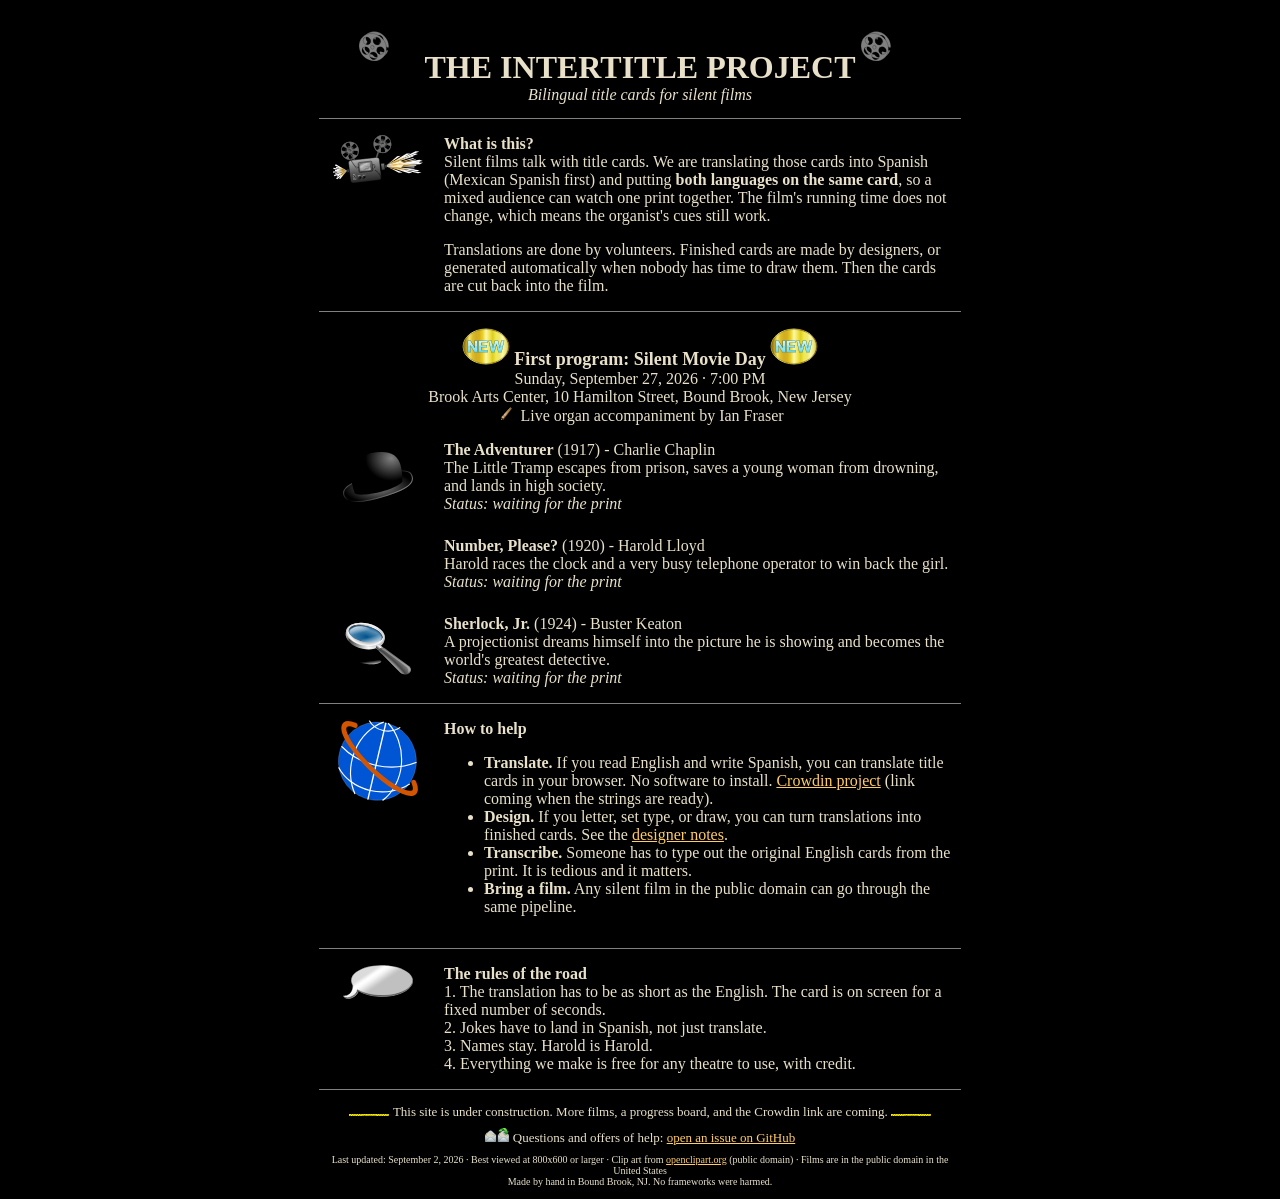
==== site/index.html @ 3cc3d2f1 "Scaffold: data model, PO export, lint, render, assemble, extract, docs, site Films: The Adventurer (" ====
<html>
<head>
<title>The Intertitle Project - Bilingual Title Cards for Silent Films</title>
<meta http-equiv="Content-Type" content="text/html; charset=utf-8">
<meta name="description" content="Volunteer project translating the title cards of public domain silent films into Spanish and other languages.">
<meta name="keywords" content="silent film, intertitles, title cards, translation, Spanish, Buster Keaton, Harold Lloyd, Charlie Chaplin, Bound Brook">
</head>
<body bgcolor="#000000" text="#e8e0c8" link="#ffcc66" vlink="#cc9933" alink="#ffffff">

<center>

<table width="640" border="0" cellpadding="6" cellspacing="0">
<tr>
<td align="center">
<img src="img/reel.svg" width="64" height="64" alt="film reel">
<font face="Times New Roman, Times, serif" size="6"><b>THE INTERTITLE PROJECT</b></font>
<img src="img/reel.svg" width="64" height="64" alt="film reel">
<br>
<font face="Times New Roman, Times, serif" size="3"><i>Bilingual title cards for silent films</i></font>
</td>
</tr>
</table>

<hr width="640" size="1" noshade>

<table width="640" border="0" cellpadding="8" cellspacing="0">
<tr>
<td width="100" valign="top" align="center"><img src="img/projector.svg" width="90" alt="film projector"></td>
<td valign="top">
<font face="Times New Roman, Times, serif" size="3">
<b>What is this?</b><br>
Silent films talk with title cards. We are translating those cards into Spanish (Mexican Spanish first) and putting <b>both languages on the same card</b>, so a mixed audience can watch one print together. The film's running time does not change, which means the organist's cues still work.
<p>
Translations are done by volunteers. Finished cards are made by designers, or generated automatically when nobody has time to draw them. Then the cards are cut back into the film.
</font>
</td>
</tr>
</table>

<hr width="640" size="1" noshade>

<table width="640" border="0" cellpadding="8" cellspacing="0">
<tr>
<td colspan="2" align="center">
<img src="img/new.svg" width="48" alt="new">
<font face="Times New Roman, Times, serif" size="4"><b>First program: Silent Movie Day</b></font>
<img src="img/new.svg" width="48" alt="new">
<br>
<font face="Times New Roman, Times, serif" size="3">Sunday, September 27, 2026 &middot; 7:00 PM<br>
Brook Arts Center, 10 Hamilton Street, Bound Brook, New Jersey<br>
<img src="img/organ.svg" width="20" alt=""> Live organ accompaniment by Ian Fraser</font>
</td>
</tr>
<tr>
<td width="100" align="center"><img src="img/bowler.svg" width="70" alt="bowler hat"></td>
<td><font face="Times New Roman, Times, serif" size="3"><b>The Adventurer</b> (1917) - Charlie Chaplin<br>
The Little Tramp escapes from prison, saves a young woman from drowning, and lands in high society.<br>
<i>Status: waiting for the print</i></font></td>
</tr>
<tr>
<td width="100" align="center"><img src="img/telephone.svg" width="70" alt="antique telephone"></td>
<td><font face="Times New Roman, Times, serif" size="3"><b>Number, Please?</b> (1920) - Harold Lloyd<br>
Harold races the clock and a very busy telephone operator to win back the girl.<br>
<i>Status: waiting for the print</i></font></td>
</tr>
<tr>
<td width="100" align="center"><img src="img/magnifier.svg" width="70" alt="magnifying glass"></td>
<td><font face="Times New Roman, Times, serif" size="3"><b>Sherlock, Jr.</b> (1924) - Buster Keaton<br>
A projectionist dreams himself into the picture he is showing and becomes the world's greatest detective.<br>
<i>Status: waiting for the print</i></font></td>
</tr>
</table>

<hr width="640" size="1" noshade>

<table width="640" border="0" cellpadding="8" cellspacing="0">
<tr>
<td width="100" valign="top" align="center"><img src="img/globe.svg" width="80" alt="globe"></td>
<td valign="top">
<font face="Times New Roman, Times, serif" size="3">
<b>How to help</b><br>
<ul>
<li><b>Translate.</b> If you read English and write Spanish, you can translate title cards in your browser. No software to install. <a href="#">Crowdin project</a> (link coming when the strings are ready).</li>
<li><b>Design.</b> If you letter, set type, or draw, you can turn translations into finished cards. See the <a href="https://github.com/MildKid/intertitles/blob/main/docs/designing.md">designer notes</a>.</li>
<li><b>Transcribe.</b> Someone has to type out the original English cards from the print. It is tedious and it matters.</li>
<li><b>Bring a film.</b> Any silent film in the public domain can go through the same pipeline.</li>
</ul>
</font>
</td>
</tr>
</table>

<hr width="640" size="1" noshade>

<table width="640" border="0" cellpadding="8" cellspacing="0">
<tr>
<td width="100" valign="top" align="center"><img src="img/speech.svg" width="70" alt="speech bubble"></td>
<td valign="top">
<font face="Times New Roman, Times, serif" size="3">
<b>The rules of the road</b><br>
1. The translation has to be as short as the English. The card is on screen for a fixed number of seconds.<br>
2. Jokes have to land in Spanish, not just translate.<br>
3. Names stay. Harold is Harold.<br>
4. Everything we make is free for any theatre to use, with credit.
</font>
</td>
</tr>
</table>

<hr width="640" size="1" noshade>

<table width="640" border="0" cellpadding="4" cellspacing="0">
<tr>
<td align="center">
<img src="img/construction.svg" width="40" alt="under construction">
<font face="Times New Roman, Times, serif" size="2">
This site is under construction. More films, a progress board, and the Crowdin link are coming.
</font>
<img src="img/construction.svg" width="40" alt="under construction">
</td>
</tr>
<tr>
<td align="center">
<img src="img/envelope.svg" width="24" alt="mail">
<font face="Times New Roman, Times, serif" size="2">
Questions and offers of help: <a href="https://github.com/MildKid/intertitles/issues">open an issue on GitHub</a>
</font>
</td>
</tr>
<tr>
<td align="center">
<font face="Times New Roman, Times, serif" size="1">
Last updated: September 2, 2026 &middot; Best viewed at 800x600 or larger &middot; Clip art from <a href="https://openclipart.org/">openclipart.org</a> (public domain) &middot; Films are in the public domain in the United States<br>
Made by hand in Bound Brook, NJ. No frameworks were harmed.
</font>
</td>
</tr>
</table>

</center>

</body>
</html>
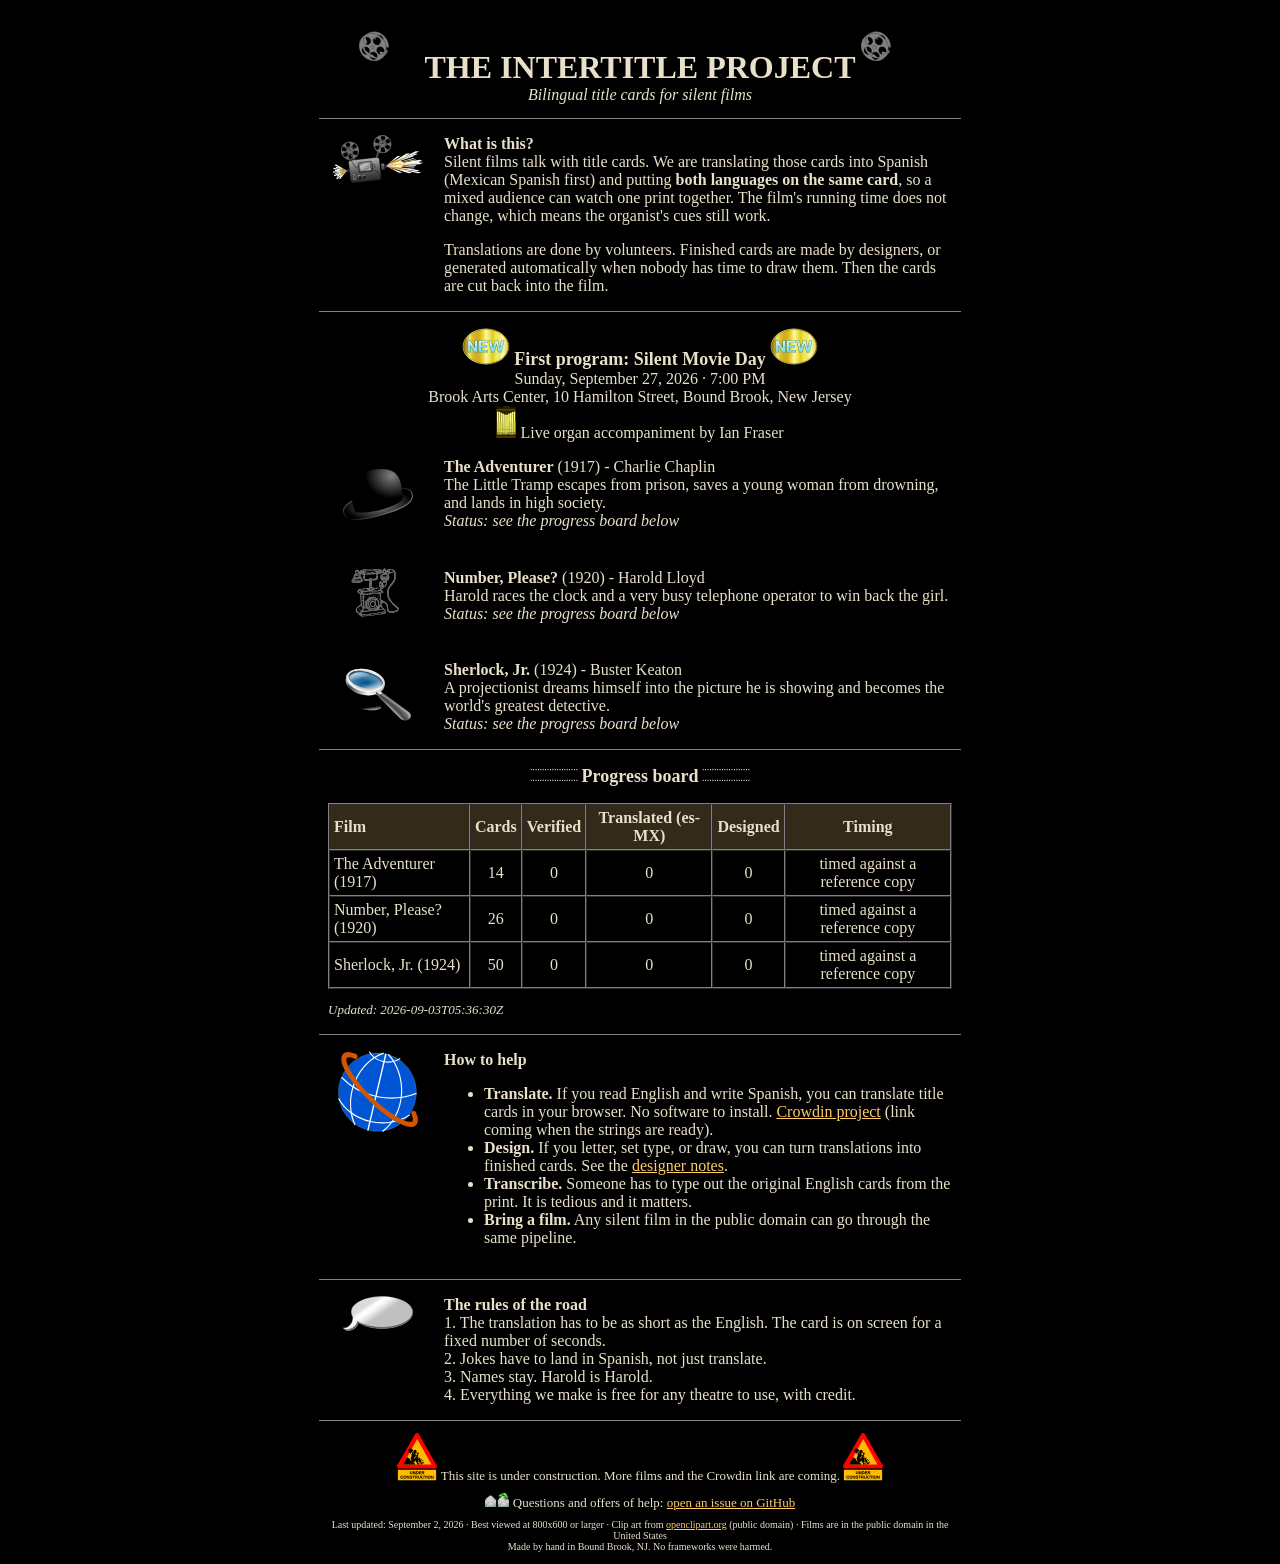
==== commit 74423ce3: "status.py writes site/status.json; site shows a progress board from it The one pipeline-to-site cont" ====
--- a/site/index.html
+++ b/site/index.html
@@ -55,21 +55,86 @@
 <td width="100" align="center"><img src="img/bowler.svg" width="70" alt="bowler hat"></td>
 <td><font face="Times New Roman, Times, serif" size="3"><b>The Adventurer</b> (1917) - Charlie Chaplin<br>
 The Little Tramp escapes from prison, saves a young woman from drowning, and lands in high society.<br>
-<i>Status: waiting for the print</i></font></td>
+<i>Status: see the progress board below</i></font></td>
 </tr>
 <tr>
 <td width="100" align="center"><img src="img/telephone.svg" width="70" alt="antique telephone"></td>
 <td><font face="Times New Roman, Times, serif" size="3"><b>Number, Please?</b> (1920) - Harold Lloyd<br>
 Harold races the clock and a very busy telephone operator to win back the girl.<br>
-<i>Status: waiting for the print</i></font></td>
+<i>Status: see the progress board below</i></font></td>
 </tr>
 <tr>
 <td width="100" align="center"><img src="img/magnifier.svg" width="70" alt="magnifying glass"></td>
 <td><font face="Times New Roman, Times, serif" size="3"><b>Sherlock, Jr.</b> (1924) - Buster Keaton<br>
 A projectionist dreams himself into the picture he is showing and becomes the world's greatest detective.<br>
-<i>Status: waiting for the print</i></font></td>
-</tr>
-</table>
+<i>Status: see the progress board below</i></font></td>
+</tr>
+</table>
+
+<hr width="640" size="1" noshade>
+
+<table width="640" border="0" cellpadding="8" cellspacing="0">
+<tr>
+<td colspan="2" align="center">
+<img src="img/filmstrip.svg" width="48" alt="progress board">
+<font face="Times New Roman, Times, serif" size="4"><b>Progress board</b></font>
+<img src="img/filmstrip.svg" width="48" alt="progress board">
+</td>
+</tr>
+<tr>
+<td colspan="2">
+<font face="Times New Roman, Times, serif" size="2">
+<table width="100%" border="1" cellpadding="4" cellspacing="0">
+<tr bgcolor="#332a1a">
+<td align="left"><b>Film</b></td><td align="center"><b>Cards</b></td><td align="center"><b>Verified</b></td><td align="center"><b>Translated (es-MX)</b></td><td align="center"><b>Designed</b></td><td align="center"><b>Timing</b></td>
+</tr>
+<tr>
+<td data-film="the-adventurer-1917" data-field="title">The Adventurer (1917)</td>
+<td align="center" data-film="the-adventurer-1917" data-field="cards">&mdash;</td>
+<td align="center" data-film="the-adventurer-1917" data-field="verified">&mdash;</td>
+<td align="center" data-film="the-adventurer-1917" data-field="translated">&mdash;</td>
+<td align="center" data-film="the-adventurer-1917" data-field="designed">&mdash;</td>
+<td align="center" data-film="the-adventurer-1917" data-field="timing">not timed</td>
+</tr>
+<tr>
+<td data-film="number-please-1920" data-field="title">Number, Please? (1920)</td>
+<td align="center" data-film="number-please-1920" data-field="cards">&mdash;</td>
+<td align="center" data-film="number-please-1920" data-field="verified">&mdash;</td>
+<td align="center" data-film="number-please-1920" data-field="translated">&mdash;</td>
+<td align="center" data-film="number-please-1920" data-field="designed">&mdash;</td>
+<td align="center" data-film="number-please-1920" data-field="timing">not timed</td>
+</tr>
+<tr>
+<td data-film="sherlock-jr-1924" data-field="title">Sherlock, Jr. (1924)</td>
+<td align="center" data-film="sherlock-jr-1924" data-field="cards">&mdash;</td>
+<td align="center" data-film="sherlock-jr-1924" data-field="verified">&mdash;</td>
+<td align="center" data-film="sherlock-jr-1924" data-field="translated">&mdash;</td>
+<td align="center" data-film="sherlock-jr-1924" data-field="designed">&mdash;</td>
+<td align="center" data-film="sherlock-jr-1924" data-field="timing">not timed</td>
+</tr>
+</table>
+<p><i>Updated: <span id="status-updated">&mdash;</span></i></p>
+</font>
+</td>
+</tr>
+</table>
+
+<script>
+try {
+fetch('status.json').then(function(r){ return r.json(); }).then(function(d){
+  var t = {none:'not timed', reference:'timed against a reference copy', projection:'timed against the projection print'};
+  function set(s, f, v) { var td = document.querySelector('td[data-film="' + s + '"][data-field="' + f + '"]'); if (td) td.textContent = v; }
+  d.films.forEach(function(f){
+    set(f.slug, 'cards', f.cards);
+    set(f.slug, 'verified', f.verified);
+    set(f.slug, 'translated', (f.translated || {})['es-MX'] || 0);
+    set(f.slug, 'designed', (f.designed || {})['es-MX'] || 0);
+    set(f.slug, 'timing', t[f.timing] || f.timing);
+  });
+  document.getElementById('status-updated').textContent = d.generated;
+}).catch(function(){});
+} catch (e) {}
+</script>
 
 <hr width="640" size="1" noshade>
 
@@ -114,7 +179,7 @@
 <td align="center">
 <img src="img/construction.svg" width="40" alt="under construction">
 <font face="Times New Roman, Times, serif" size="2">
-This site is under construction. More films, a progress board, and the Crowdin link are coming.
+This site is under construction. More films and the Crowdin link are coming.
 </font>
 <img src="img/construction.svg" width="40" alt="under construction">
 </td>
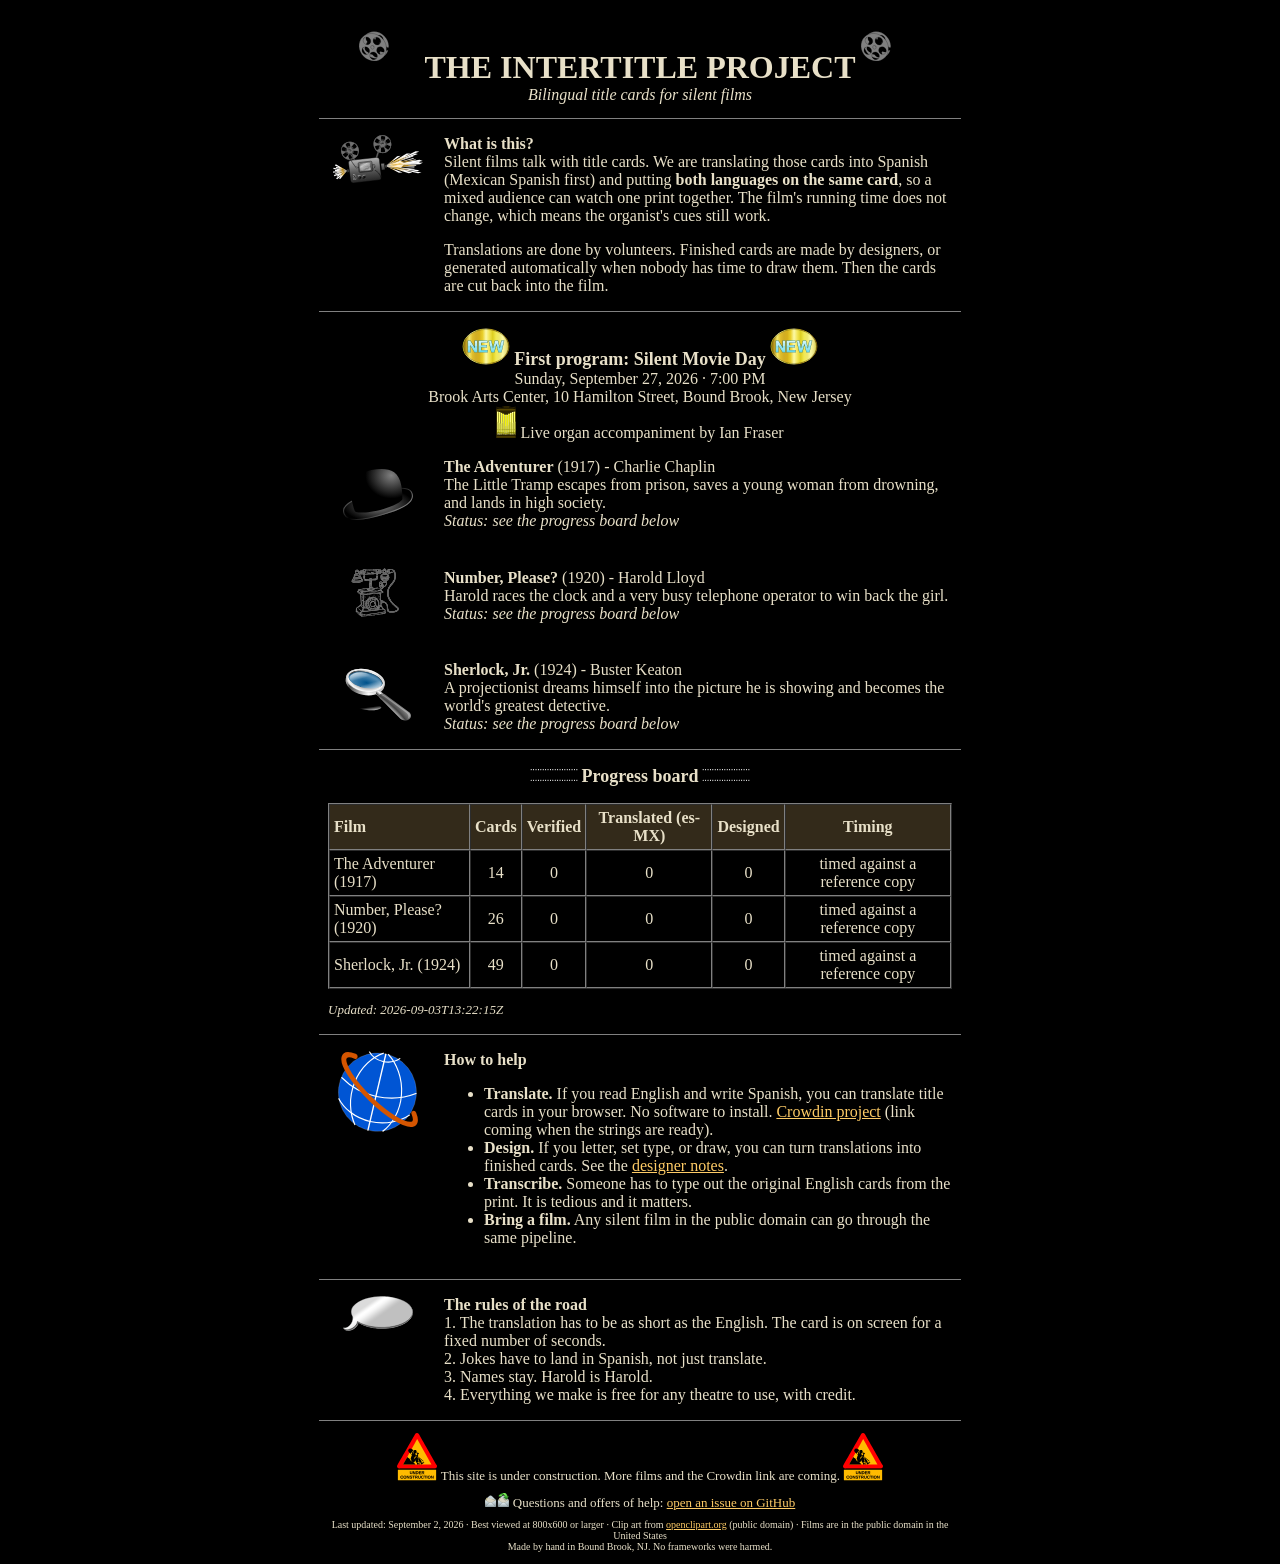
==== commit ee5ca8a6: "site: schema.org JSON-LD for the films, project, code, and data; lang and canonical Co-Authored-By: " ====
--- a/site/index.html
+++ b/site/index.html
@@ -1,9 +1,166 @@
-<html>
+<html lang="en">
 <head>
 <title>The Intertitle Project - Bilingual Title Cards for Silent Films</title>
 <meta http-equiv="Content-Type" content="text/html; charset=utf-8">
 <meta name="description" content="Volunteer project translating the title cards of public domain silent films into Spanish and other languages.">
+<link rel="canonical" href="https://intertitles.org/">
 <meta name="keywords" content="silent film, intertitles, title cards, translation, Spanish, Buster Keaton, Harold Lloyd, Charlie Chaplin, Bound Brook">
+<script type="application/ld+json">
+{
+ "@context": "https://schema.org",
+ "@graph": [
+  {
+   "@type": "WebSite",
+   "@id": "https://intertitles.org/#website",
+   "url": "https://intertitles.org/",
+   "name": "The Intertitle Project",
+   "alternateName": "Intertitles",
+   "inLanguage": "en",
+   "description": "Volunteer project translating the title cards of public-domain silent films into Spanish and other languages, and putting both languages on the same card.",
+   "publisher": {
+    "@id": "https://intertitles.org/#billy-mild"
+   },
+   "about": [
+    {
+     "@id": "https://intertitles.org/#the-adventurer-1917"
+    },
+    {
+     "@id": "https://intertitles.org/#number-please-1920"
+    },
+    {
+     "@id": "https://intertitles.org/#sherlock-jr-1924"
+    }
+   ]
+  },
+  {
+   "@type": "Person",
+   "@id": "https://intertitles.org/#billy-mild",
+   "name": "Billy Mild",
+   "url": "https://github.com/MildKid"
+  },
+  {
+   "@type": "Organization",
+   "@id": "https://intertitles.org/#project",
+   "name": "The Intertitle Project",
+   "url": "https://intertitles.org/",
+   "founder": {
+    "@id": "https://intertitles.org/#billy-mild"
+   },
+   "sameAs": [
+    "https://github.com/MildKid/intertitles",
+    "https://crowdin.com/project/intertitles"
+   ]
+  },
+  {
+   "@type": "Movie",
+   "@id": "https://intertitles.org/#the-adventurer-1917",
+   "name": "The Adventurer",
+   "datePublished": "1917",
+   "director": {
+    "@type": "Person",
+    "name": "Charlie Chaplin"
+   },
+   "description": "The Little Tramp escapes from prison, saves a young woman from drowning, and lands in high society.",
+   "inLanguage": "en",
+   "countryOfOrigin": {
+    "@type": "Country",
+    "name": "United States"
+   },
+   "isAccessibleForFree": true,
+   "license": "https://creativecommons.org/publicdomain/mark/1.0/",
+   "sameAs": "https://en.wikipedia.org/wiki/The_Adventurer_(1917_film)",
+   "actor": {
+    "@type": "Person",
+    "name": "Charlie Chaplin"
+   }
+  },
+  {
+   "@type": "Movie",
+   "@id": "https://intertitles.org/#number-please-1920",
+   "name": "Number, Please?",
+   "datePublished": "1920",
+   "director": [
+    {
+     "@type": "Person",
+     "name": "Hal Roach"
+    },
+    {
+     "@type": "Person",
+     "name": "Fred C. Newmeyer"
+    }
+   ],
+   "description": "Harold races the clock and a very busy telephone operator to win back the girl.",
+   "inLanguage": "en",
+   "countryOfOrigin": {
+    "@type": "Country",
+    "name": "United States"
+   },
+   "isAccessibleForFree": true,
+   "license": "https://creativecommons.org/publicdomain/mark/1.0/",
+   "sameAs": "https://en.wikipedia.org/wiki/Number,_Please%3F",
+   "actor": {
+    "@type": "Person",
+    "name": "Harold Lloyd"
+   }
+  },
+  {
+   "@type": "Movie",
+   "@id": "https://intertitles.org/#sherlock-jr-1924",
+   "name": "Sherlock, Jr.",
+   "datePublished": "1924",
+   "director": {
+    "@type": "Person",
+    "name": "Buster Keaton"
+   },
+   "description": "A projectionist dreams himself into the picture he is showing and becomes the world's greatest detective.",
+   "inLanguage": "en",
+   "countryOfOrigin": {
+    "@type": "Country",
+    "name": "United States"
+   },
+   "isAccessibleForFree": true,
+   "license": "https://creativecommons.org/publicdomain/mark/1.0/",
+   "sameAs": "https://en.wikipedia.org/wiki/Sherlock_Jr.",
+   "actor": {
+    "@type": "Person",
+    "name": "Buster Keaton"
+   }
+  },
+  {
+   "@type": "SoftwareSourceCode",
+   "@id": "https://github.com/MildKid/intertitles#code",
+   "name": "intertitles",
+   "codeRepository": "https://github.com/MildKid/intertitles",
+   "programmingLanguage": "Python",
+   "runtimePlatform": "Python 3",
+   "license": "https://opensource.org/license/mit",
+   "author": {
+    "@id": "https://intertitles.org/#billy-mild"
+   },
+   "description": "Pipeline that renders bilingual intertitle cards and cuts them into public-domain silent films without changing the running time."
+  },
+  {
+   "@type": "Dataset",
+   "@id": "https://github.com/MildKid/intertitles#data",
+   "name": "Intertitle transcriptions and translations",
+   "description": "Transcribed title cards of public-domain silent films with timecodes, and their volunteer translations.",
+   "url": "https://github.com/MildKid/intertitles/tree/main/data",
+   "isAccessibleForFree": true,
+   "license": "https://creativecommons.org/licenses/by/4.0/",
+   "creator": {
+    "@id": "https://intertitles.org/#project"
+   },
+   "distribution": [
+    {
+     "@type": "DataDownload",
+     "encodingFormat": "application/x-gettext",
+     "contentUrl": "https://github.com/MildKid/intertitles/tree/main/data/locales"
+    }
+   ]
+  }
+ ]
+}
+</script>
 </head>
 <body bgcolor="#000000" text="#e8e0c8" link="#ffcc66" vlink="#cc9933" alink="#ffffff">
 
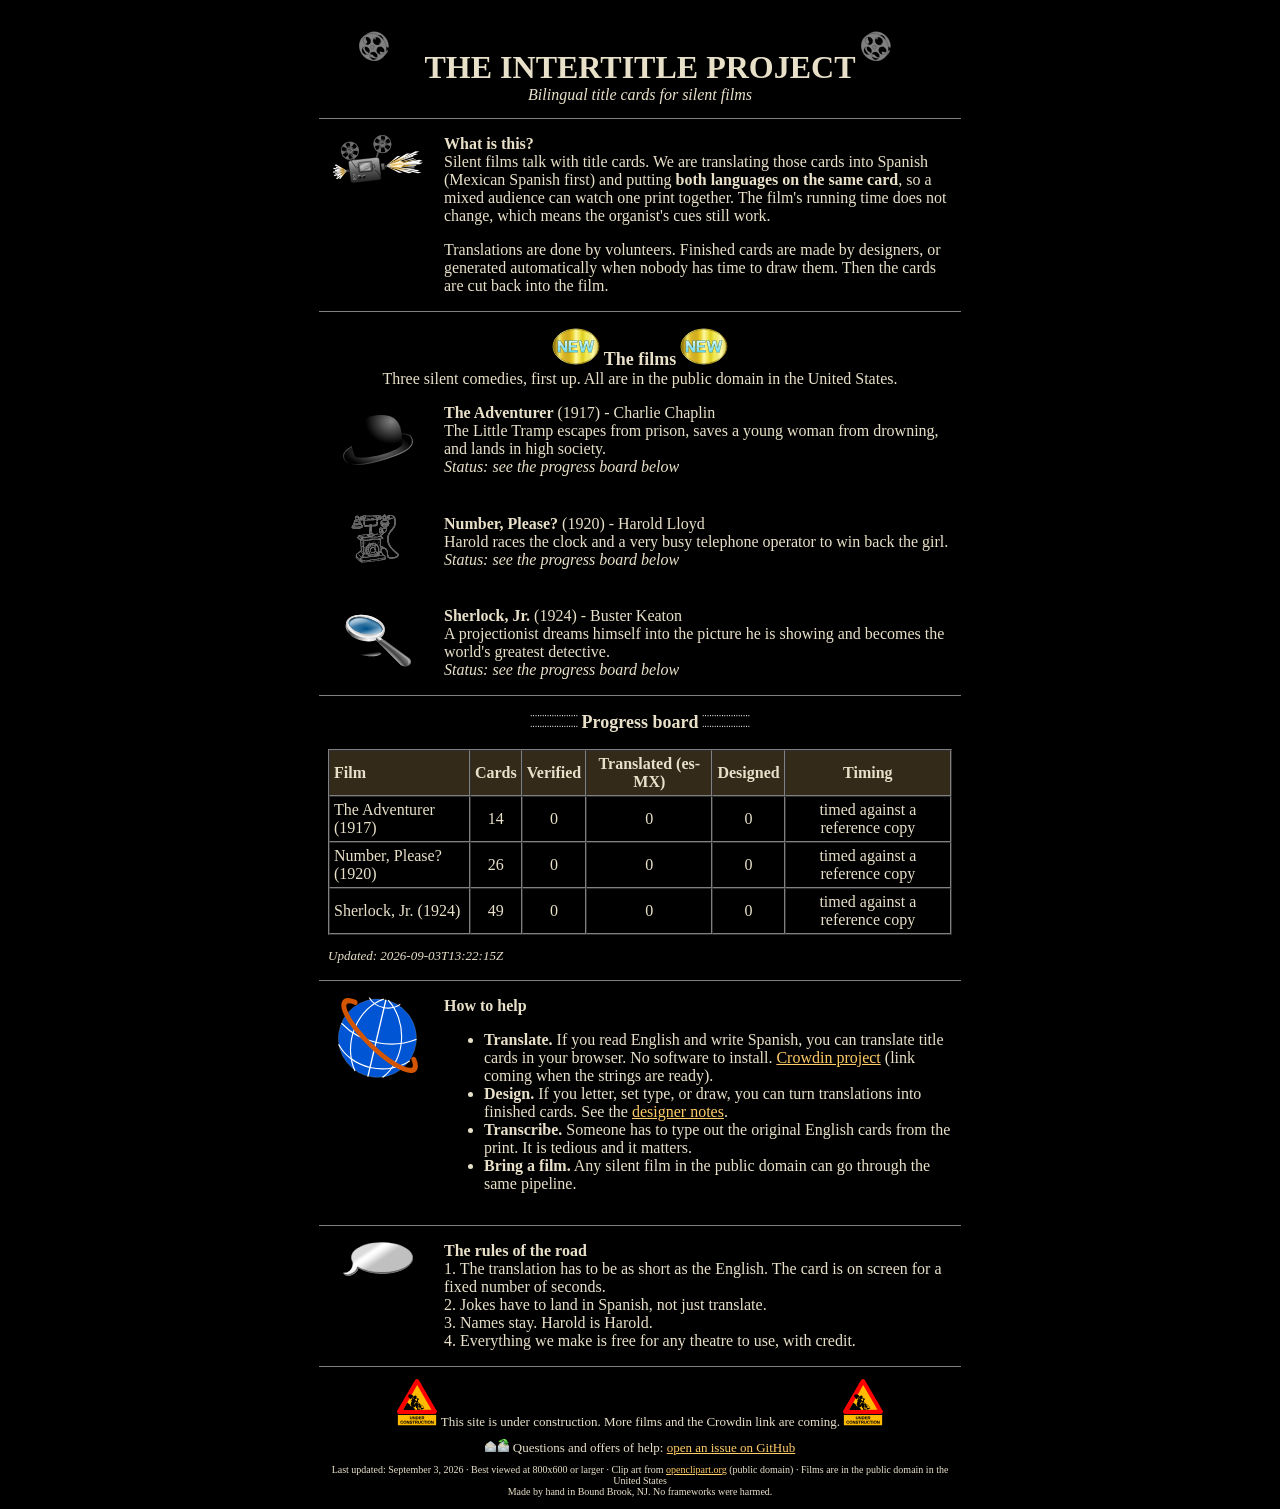
==== commit 569ec083: "Drop the screening announcement from the site and README; status cells updated Co-Authored-By: Claud" ====
--- a/site/index.html
+++ b/site/index.html
@@ -200,12 +200,10 @@
 <tr>
 <td colspan="2" align="center">
 <img src="img/new.svg" width="48" alt="new">
-<font face="Times New Roman, Times, serif" size="4"><b>First program: Silent Movie Day</b></font>
+<font face="Times New Roman, Times, serif" size="4"><b>The films</b></font>
 <img src="img/new.svg" width="48" alt="new">
 <br>
-<font face="Times New Roman, Times, serif" size="3">Sunday, September 27, 2026 &middot; 7:00 PM<br>
-Brook Arts Center, 10 Hamilton Street, Bound Brook, New Jersey<br>
-<img src="img/organ.svg" width="20" alt=""> Live organ accompaniment by Ian Fraser</font>
+<font face="Times New Roman, Times, serif" size="3">Three silent comedies, first up. All are in the public domain in the United States.</font>
 </td>
 </tr>
 <tr>
@@ -352,7 +350,7 @@
 <tr>
 <td align="center">
 <font face="Times New Roman, Times, serif" size="1">
-Last updated: September 2, 2026 &middot; Best viewed at 800x600 or larger &middot; Clip art from <a href="https://openclipart.org/">openclipart.org</a> (public domain) &middot; Films are in the public domain in the United States<br>
+Last updated: September 3, 2026 &middot; Best viewed at 800x600 or larger &middot; Clip art from <a href="https://openclipart.org/">openclipart.org</a> (public domain) &middot; Films are in the public domain in the United States<br>
 Made by hand in Bound Brook, NJ. No frameworks were harmed.
 </font>
 </td>
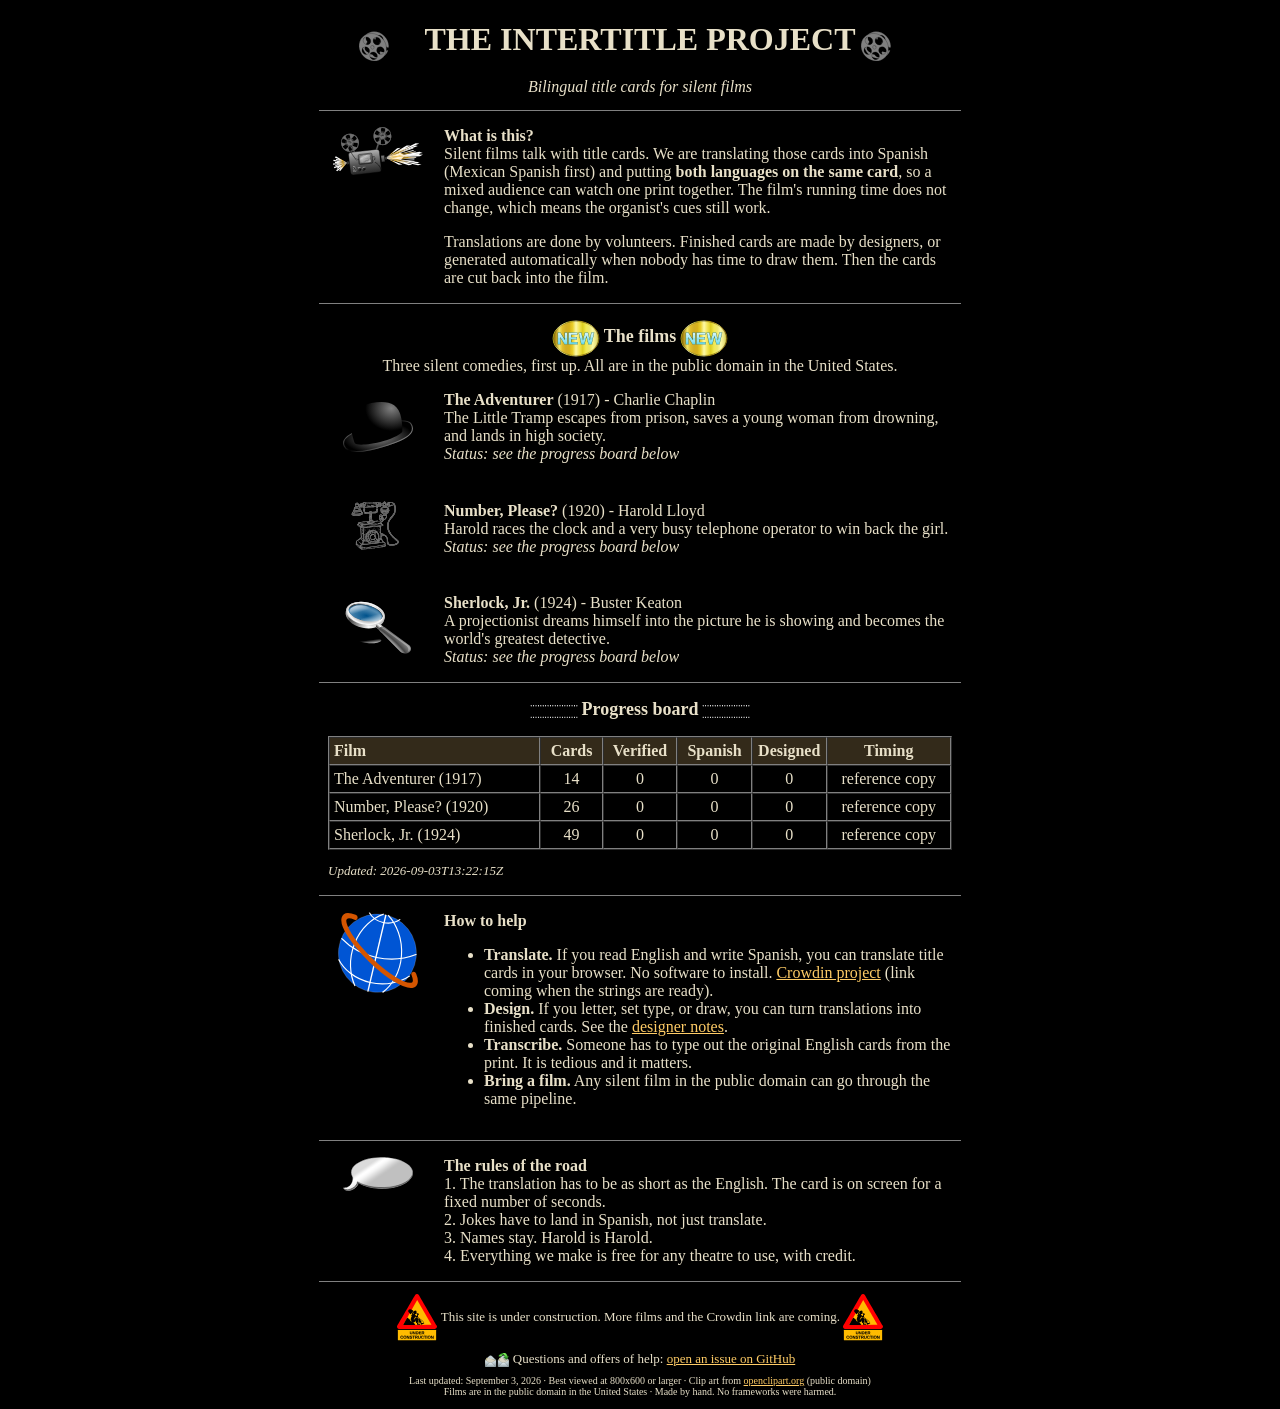
==== commit fcdc7732: "Site alignment fixes; venue-neutral wording across site and docs Icons sit on the text line, progres" ====
--- a/site/index.html
+++ b/site/index.html
@@ -4,7 +4,7 @@
 <meta http-equiv="Content-Type" content="text/html; charset=utf-8">
 <meta name="description" content="Volunteer project translating the title cards of public domain silent films into Spanish and other languages.">
 <link rel="canonical" href="https://intertitles.org/">
-<meta name="keywords" content="silent film, intertitles, title cards, translation, Spanish, Buster Keaton, Harold Lloyd, Charlie Chaplin, Bound Brook">
+<meta name="keywords" content="silent film, intertitles, title cards, translation, Spanish, Buster Keaton, Harold Lloyd, Charlie Chaplin, public domain">
 <script type="application/ld+json">
 {
  "@context": "https://schema.org",
@@ -169,9 +169,9 @@
 <table width="640" border="0" cellpadding="6" cellspacing="0">
 <tr>
 <td align="center">
-<img src="img/reel.svg" width="64" height="64" alt="film reel">
+<img src="img/reel.svg" align="absmiddle" width="64" height="64" alt="film reel">
 <font face="Times New Roman, Times, serif" size="6"><b>THE INTERTITLE PROJECT</b></font>
-<img src="img/reel.svg" width="64" height="64" alt="film reel">
+<img src="img/reel.svg" align="absmiddle" width="64" height="64" alt="film reel">
 <br>
 <font face="Times New Roman, Times, serif" size="3"><i>Bilingual title cards for silent films</i></font>
 </td>
@@ -199,9 +199,9 @@
 <table width="640" border="0" cellpadding="8" cellspacing="0">
 <tr>
 <td colspan="2" align="center">
-<img src="img/new.svg" width="48" alt="new">
+<img src="img/new.svg" align="absmiddle" width="48" alt="new">
 <font face="Times New Roman, Times, serif" size="4"><b>The films</b></font>
-<img src="img/new.svg" width="48" alt="new">
+<img src="img/new.svg" align="absmiddle" width="48" alt="new">
 <br>
 <font face="Times New Roman, Times, serif" size="3">Three silent comedies, first up. All are in the public domain in the United States.</font>
 </td>
@@ -231,9 +231,9 @@
 <table width="640" border="0" cellpadding="8" cellspacing="0">
 <tr>
 <td colspan="2" align="center">
-<img src="img/filmstrip.svg" width="48" alt="progress board">
+<img src="img/filmstrip.svg" align="absmiddle" width="48" alt="progress board">
 <font face="Times New Roman, Times, serif" size="4"><b>Progress board</b></font>
-<img src="img/filmstrip.svg" width="48" alt="progress board">
+<img src="img/filmstrip.svg" align="absmiddle" width="48" alt="progress board">
 </td>
 </tr>
 <tr>
@@ -241,10 +241,10 @@
 <font face="Times New Roman, Times, serif" size="2">
 <table width="100%" border="1" cellpadding="4" cellspacing="0">
 <tr bgcolor="#332a1a">
-<td align="left"><b>Film</b></td><td align="center"><b>Cards</b></td><td align="center"><b>Verified</b></td><td align="center"><b>Translated (es-MX)</b></td><td align="center"><b>Designed</b></td><td align="center"><b>Timing</b></td>
-</tr>
-<tr>
-<td data-film="the-adventurer-1917" data-field="title">The Adventurer (1917)</td>
+<td align="left" width="34%" nowrap><b>Film</b></td><td align="center" width="10%" nowrap><b>Cards</b></td><td align="center" width="12%" nowrap><b>Verified</b></td><td align="center" width="12%" nowrap><b>Spanish</b></td><td align="center" width="12%" nowrap><b>Designed</b></td><td align="center" width="20%" nowrap><b>Timing</b></td>
+</tr>
+<tr>
+<td data-film="the-adventurer-1917" data-field="title" nowrap>The Adventurer (1917)</td>
 <td align="center" data-film="the-adventurer-1917" data-field="cards">&mdash;</td>
 <td align="center" data-film="the-adventurer-1917" data-field="verified">&mdash;</td>
 <td align="center" data-film="the-adventurer-1917" data-field="translated">&mdash;</td>
@@ -252,7 +252,7 @@
 <td align="center" data-film="the-adventurer-1917" data-field="timing">not timed</td>
 </tr>
 <tr>
-<td data-film="number-please-1920" data-field="title">Number, Please? (1920)</td>
+<td data-film="number-please-1920" data-field="title" nowrap>Number, Please? (1920)</td>
 <td align="center" data-film="number-please-1920" data-field="cards">&mdash;</td>
 <td align="center" data-film="number-please-1920" data-field="verified">&mdash;</td>
 <td align="center" data-film="number-please-1920" data-field="translated">&mdash;</td>
@@ -260,7 +260,7 @@
 <td align="center" data-film="number-please-1920" data-field="timing">not timed</td>
 </tr>
 <tr>
-<td data-film="sherlock-jr-1924" data-field="title">Sherlock, Jr. (1924)</td>
+<td data-film="sherlock-jr-1924" data-field="title" nowrap>Sherlock, Jr. (1924)</td>
 <td align="center" data-film="sherlock-jr-1924" data-field="cards">&mdash;</td>
 <td align="center" data-film="sherlock-jr-1924" data-field="verified">&mdash;</td>
 <td align="center" data-film="sherlock-jr-1924" data-field="translated">&mdash;</td>
@@ -277,7 +277,7 @@
 <script>
 try {
 fetch('status.json').then(function(r){ return r.json(); }).then(function(d){
-  var t = {none:'not timed', reference:'timed against a reference copy', projection:'timed against the projection print'};
+  var t = {none:'not timed', reference:'reference copy', projection:'projection print'};
   function set(s, f, v) { var td = document.querySelector('td[data-film="' + s + '"][data-field="' + f + '"]'); if (td) td.textContent = v; }
   d.films.forEach(function(f){
     set(f.slug, 'cards', f.cards);
@@ -332,16 +332,16 @@
 <table width="640" border="0" cellpadding="4" cellspacing="0">
 <tr>
 <td align="center">
-<img src="img/construction.svg" width="40" alt="under construction">
+<img src="img/construction.svg" align="absmiddle" width="40" alt="under construction">
 <font face="Times New Roman, Times, serif" size="2">
 This site is under construction. More films and the Crowdin link are coming.
 </font>
-<img src="img/construction.svg" width="40" alt="under construction">
+<img src="img/construction.svg" align="absmiddle" width="40" alt="under construction">
 </td>
 </tr>
 <tr>
 <td align="center">
-<img src="img/envelope.svg" width="24" alt="mail">
+<img src="img/envelope.svg" align="absmiddle" width="24" alt="mail">
 <font face="Times New Roman, Times, serif" size="2">
 Questions and offers of help: <a href="https://github.com/MildKid/intertitles/issues">open an issue on GitHub</a>
 </font>
@@ -350,8 +350,9 @@
 <tr>
 <td align="center">
 <font face="Times New Roman, Times, serif" size="1">
-Last updated: September 3, 2026 &middot; Best viewed at 800x600 or larger &middot; Clip art from <a href="https://openclipart.org/">openclipart.org</a> (public domain) &middot; Films are in the public domain in the United States<br>
-Made by hand in Bound Brook, NJ. No frameworks were harmed.
+Last updated: September 3, 2026 &middot; Best viewed at 800x600 or larger &middot; Clip art from <a href="https://openclipart.org/">openclipart.org</a> (public domain)<br>
+Films are in the public domain in the United States &middot; 
+Made by hand. No frameworks were harmed.
 </font>
 </td>
 </tr>
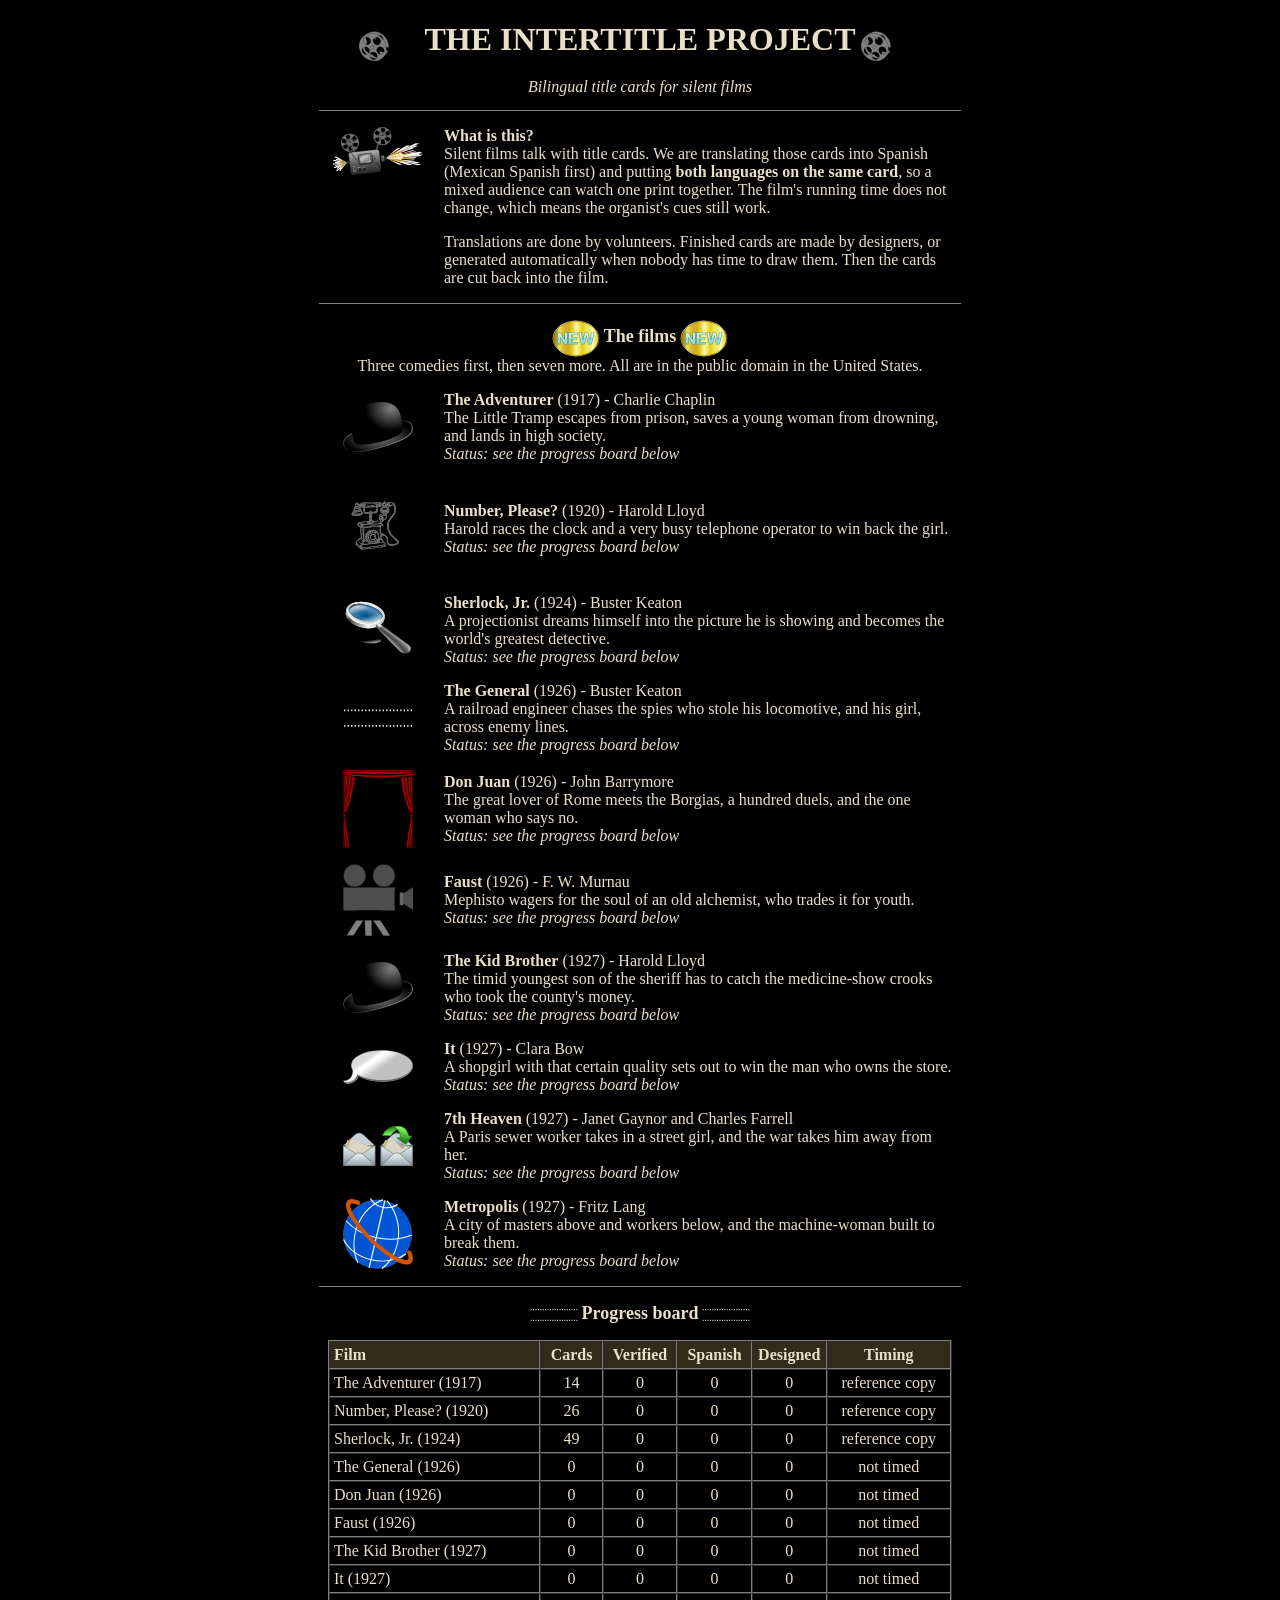
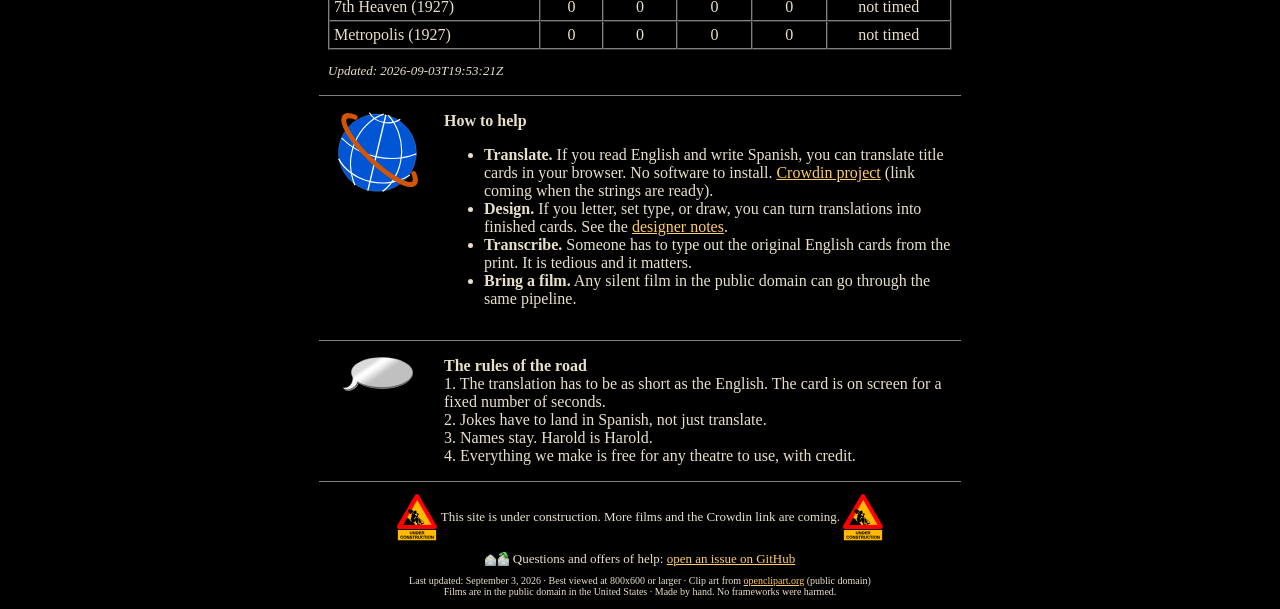
==== commit 2b2a4f46: "Seven more films listed: The General, Don Juan, Faust, The Kid Brother, It, 7th Heaven, Metropolis f" ====
--- a/site/index.html
+++ b/site/index.html
@@ -29,6 +29,27 @@
     },
     {
      "@id": "https://intertitles.org/#sherlock-jr-1924"
+    },
+    {
+     "@id": "https://intertitles.org/#the-general-1926"
+    },
+    {
+     "@id": "https://intertitles.org/#don-juan-1926"
+    },
+    {
+     "@id": "https://intertitles.org/#faust-1926"
+    },
+    {
+     "@id": "https://intertitles.org/#the-kid-brother-1927"
+    },
+    {
+     "@id": "https://intertitles.org/#it-1927"
+    },
+    {
+     "@id": "https://intertitles.org/#seventh-heaven-1927"
+    },
+    {
+     "@id": "https://intertitles.org/#metropolis-1927"
     }
    ]
   },
@@ -125,6 +146,179 @@
     "@type": "Person",
     "name": "Buster Keaton"
    }
+  },
+  {
+   "@type": "Movie",
+   "@id": "https://intertitles.org/#the-general-1926",
+   "name": "The General",
+   "datePublished": "1926",
+   "director": [
+    {
+     "@type": "Person",
+     "name": "Buster Keaton"
+    },
+    {
+     "@type": "Person",
+     "name": "Clyde Bruckman"
+    }
+   ],
+   "actor": {
+    "@type": "Person",
+    "name": "Buster Keaton"
+   },
+   "description": "A Southern railroad engineer, rejected by the army, chases Union spies who have stolen his locomotive and his girl, and brings both back.",
+   "inLanguage": "en",
+   "countryOfOrigin": {
+    "@type": "Country",
+    "name": "United States"
+   },
+   "isAccessibleForFree": true,
+   "license": "https://creativecommons.org/publicdomain/mark/1.0/",
+   "sameAs": "https://en.wikipedia.org/wiki/The_General_(1926_film)"
+  },
+  {
+   "@type": "Movie",
+   "@id": "https://intertitles.org/#don-juan-1926",
+   "name": "Don Juan",
+   "datePublished": "1926",
+   "director": {
+    "@type": "Person",
+    "name": "Alan Crosland"
+   },
+   "actor": {
+    "@type": "Person",
+    "name": "John Barrymore"
+   },
+   "description": "The great lover of Renaissance Rome duels, schemes, and finally falls for the one woman who refuses him, while the Borgias plot around them.",
+   "inLanguage": "en",
+   "countryOfOrigin": {
+    "@type": "Country",
+    "name": "United States"
+   },
+   "isAccessibleForFree": true,
+   "license": "https://creativecommons.org/publicdomain/mark/1.0/",
+   "sameAs": "https://en.wikipedia.org/wiki/Don_Juan_(1926_film)"
+  },
+  {
+   "@type": "Movie",
+   "@id": "https://intertitles.org/#faust-1926",
+   "name": "Faust",
+   "datePublished": "1926",
+   "director": {
+    "@type": "Person",
+    "name": "F. W. Murnau"
+   },
+   "actor": {
+    "@type": "Person",
+    "name": "Emil Jannings"
+   },
+   "description": "Mephisto wagers with an archangel for the soul of the aged alchemist Faust, who trades his soul for youth and brings ruin on the girl he loves.",
+   "inLanguage": "de",
+   "countryOfOrigin": {
+    "@type": "Country",
+    "name": "Germany"
+   },
+   "isAccessibleForFree": true,
+   "license": "https://creativecommons.org/publicdomain/mark/1.0/",
+   "sameAs": "https://en.wikipedia.org/wiki/Faust_(1926_film)"
+  },
+  {
+   "@type": "Movie",
+   "@id": "https://intertitles.org/#the-kid-brother-1927",
+   "name": "The Kid Brother",
+   "datePublished": "1927",
+   "director": {
+    "@type": "Person",
+    "name": "Ted Wilde"
+   },
+   "actor": {
+    "@type": "Person",
+    "name": "Harold Lloyd"
+   },
+   "description": "The timid youngest son of a sheriff's family has to prove himself when a medicine show comes to town and its crooks make off with the county's money.",
+   "inLanguage": "en",
+   "countryOfOrigin": {
+    "@type": "Country",
+    "name": "United States"
+   },
+   "isAccessibleForFree": true,
+   "license": "https://creativecommons.org/publicdomain/mark/1.0/",
+   "sameAs": "https://en.wikipedia.org/wiki/The_Kid_Brother"
+  },
+  {
+   "@type": "Movie",
+   "@id": "https://intertitles.org/#it-1927",
+   "name": "It",
+   "datePublished": "1927",
+   "director": {
+    "@type": "Person",
+    "name": "Clarence G. Badger"
+   },
+   "actor": {
+    "@type": "Person",
+    "name": "Clara Bow"
+   },
+   "description": "A department-store shopgirl with that certain quality sets out to win the store's owner, and does, once a mix-up over a friend's baby is untangled.",
+   "inLanguage": "en",
+   "countryOfOrigin": {
+    "@type": "Country",
+    "name": "United States"
+   },
+   "isAccessibleForFree": true,
+   "license": "https://creativecommons.org/publicdomain/mark/1.0/",
+   "sameAs": "https://en.wikipedia.org/wiki/It_(1927_film)"
+  },
+  {
+   "@type": "Movie",
+   "@id": "https://intertitles.org/#seventh-heaven-1927",
+   "name": "7th Heaven",
+   "datePublished": "1927",
+   "director": {
+    "@type": "Person",
+    "name": "Frank Borzage"
+   },
+   "actor": [
+    {
+     "@type": "Person",
+     "name": "Janet Gaynor"
+    },
+    {
+     "@type": "Person",
+     "name": "Charles Farrell"
+    }
+   ],
+   "description": "A Paris sewer worker takes in a street girl to save her from the police; they fall in love in his garret, and the war takes him to the front.",
+   "inLanguage": "en",
+   "countryOfOrigin": {
+    "@type": "Country",
+    "name": "United States"
+   },
+   "isAccessibleForFree": true,
+   "license": "https://creativecommons.org/publicdomain/mark/1.0/",
+   "sameAs": "https://en.wikipedia.org/wiki/7th_Heaven_(1927_film)"
+  },
+  {
+   "@type": "Movie",
+   "@id": "https://intertitles.org/#metropolis-1927",
+   "name": "Metropolis",
+   "datePublished": "1927",
+   "director": {
+    "@type": "Person",
+    "name": "Fritz Lang"
+   },
+   "actor": {
+    "@type": "Person",
+    "name": "Brigitte Helm"
+   },
+   "description": "In a city split between the masters above and the workers below, the master's son follows a preacher of peace underground while his father builds a false copy of her to break the workers.",
+   "inLanguage": "de",
+   "countryOfOrigin": {
+    "@type": "Country",
+    "name": "Germany"
+   },
+   "isAccessibleForFree": true,
+   "license": "https://creativecommons.org/publicdomain/mark/1.0/",
+   "sameAs": "https://en.wikipedia.org/wiki/Metropolis_(1927_film)"
   },
   {
    "@type": "SoftwareSourceCode",
@@ -203,7 +397,7 @@
 <font face="Times New Roman, Times, serif" size="4"><b>The films</b></font>
 <img src="img/new.svg" align="absmiddle" width="48" alt="new">
 <br>
-<font face="Times New Roman, Times, serif" size="3">Three silent comedies, first up. All are in the public domain in the United States.</font>
+<font face="Times New Roman, Times, serif" size="3">Three comedies first, then seven more. All are in the public domain in the United States.</font>
 </td>
 </tr>
 <tr>
@@ -222,6 +416,48 @@
 <td width="100" align="center"><img src="img/magnifier.svg" width="70" alt="magnifying glass"></td>
 <td><font face="Times New Roman, Times, serif" size="3"><b>Sherlock, Jr.</b> (1924) - Buster Keaton<br>
 A projectionist dreams himself into the picture he is showing and becomes the world's greatest detective.<br>
+<i>Status: see the progress board below</i></font></td>
+</tr>
+<tr>
+<td width="100" align="center"><img src="img/filmstrip.svg" width="70" alt=""></td>
+<td><font face="Times New Roman, Times, serif" size="3"><b>The General</b> (1926) - Buster Keaton<br>
+A railroad engineer chases the spies who stole his locomotive, and his girl, across enemy lines.<br>
+<i>Status: see the progress board below</i></font></td>
+</tr>
+<tr>
+<td width="100" align="center"><img src="img/curtain.svg" width="70" alt=""></td>
+<td><font face="Times New Roman, Times, serif" size="3"><b>Don Juan</b> (1926) - John Barrymore<br>
+The great lover of Rome meets the Borgias, a hundred duels, and the one woman who says no.<br>
+<i>Status: see the progress board below</i></font></td>
+</tr>
+<tr>
+<td width="100" align="center"><img src="img/camera.svg" width="70" alt=""></td>
+<td><font face="Times New Roman, Times, serif" size="3"><b>Faust</b> (1926) - F. W. Murnau<br>
+Mephisto wagers for the soul of an old alchemist, who trades it for youth.<br>
+<i>Status: see the progress board below</i></font></td>
+</tr>
+<tr>
+<td width="100" align="center"><img src="img/bowler.svg" width="70" alt=""></td>
+<td><font face="Times New Roman, Times, serif" size="3"><b>The Kid Brother</b> (1927) - Harold Lloyd<br>
+The timid youngest son of the sheriff has to catch the medicine-show crooks who took the county's money.<br>
+<i>Status: see the progress board below</i></font></td>
+</tr>
+<tr>
+<td width="100" align="center"><img src="img/speech.svg" width="70" alt=""></td>
+<td><font face="Times New Roman, Times, serif" size="3"><b>It</b> (1927) - Clara Bow<br>
+A shopgirl with that certain quality sets out to win the man who owns the store.<br>
+<i>Status: see the progress board below</i></font></td>
+</tr>
+<tr>
+<td width="100" align="center"><img src="img/envelope.svg" width="70" alt=""></td>
+<td><font face="Times New Roman, Times, serif" size="3"><b>7th Heaven</b> (1927) - Janet Gaynor and Charles Farrell<br>
+A Paris sewer worker takes in a street girl, and the war takes him away from her.<br>
+<i>Status: see the progress board below</i></font></td>
+</tr>
+<tr>
+<td width="100" align="center"><img src="img/globe.svg" width="70" alt=""></td>
+<td><font face="Times New Roman, Times, serif" size="3"><b>Metropolis</b> (1927) - Fritz Lang<br>
+A city of masters above and workers below, and the machine-woman built to break them.<br>
 <i>Status: see the progress board below</i></font></td>
 </tr>
 </table>
@@ -266,6 +502,62 @@
 <td align="center" data-film="sherlock-jr-1924" data-field="translated">&mdash;</td>
 <td align="center" data-film="sherlock-jr-1924" data-field="designed">&mdash;</td>
 <td align="center" data-film="sherlock-jr-1924" data-field="timing">not timed</td>
+</tr>
+<tr>
+<td data-film="the-general-1926" data-field="title" nowrap>The General (1926)</td>
+<td align="center" data-film="the-general-1926" data-field="cards">&mdash;</td>
+<td align="center" data-film="the-general-1926" data-field="verified">&mdash;</td>
+<td align="center" data-film="the-general-1926" data-field="translated">&mdash;</td>
+<td align="center" data-film="the-general-1926" data-field="designed">&mdash;</td>
+<td align="center" data-film="the-general-1926" data-field="timing">not timed</td>
+</tr>
+<tr>
+<td data-film="don-juan-1926" data-field="title" nowrap>Don Juan (1926)</td>
+<td align="center" data-film="don-juan-1926" data-field="cards">&mdash;</td>
+<td align="center" data-film="don-juan-1926" data-field="verified">&mdash;</td>
+<td align="center" data-film="don-juan-1926" data-field="translated">&mdash;</td>
+<td align="center" data-film="don-juan-1926" data-field="designed">&mdash;</td>
+<td align="center" data-film="don-juan-1926" data-field="timing">not timed</td>
+</tr>
+<tr>
+<td data-film="faust-1926" data-field="title" nowrap>Faust (1926)</td>
+<td align="center" data-film="faust-1926" data-field="cards">&mdash;</td>
+<td align="center" data-film="faust-1926" data-field="verified">&mdash;</td>
+<td align="center" data-film="faust-1926" data-field="translated">&mdash;</td>
+<td align="center" data-film="faust-1926" data-field="designed">&mdash;</td>
+<td align="center" data-film="faust-1926" data-field="timing">not timed</td>
+</tr>
+<tr>
+<td data-film="the-kid-brother-1927" data-field="title" nowrap>The Kid Brother (1927)</td>
+<td align="center" data-film="the-kid-brother-1927" data-field="cards">&mdash;</td>
+<td align="center" data-film="the-kid-brother-1927" data-field="verified">&mdash;</td>
+<td align="center" data-film="the-kid-brother-1927" data-field="translated">&mdash;</td>
+<td align="center" data-film="the-kid-brother-1927" data-field="designed">&mdash;</td>
+<td align="center" data-film="the-kid-brother-1927" data-field="timing">not timed</td>
+</tr>
+<tr>
+<td data-film="it-1927" data-field="title" nowrap>It (1927)</td>
+<td align="center" data-film="it-1927" data-field="cards">&mdash;</td>
+<td align="center" data-film="it-1927" data-field="verified">&mdash;</td>
+<td align="center" data-film="it-1927" data-field="translated">&mdash;</td>
+<td align="center" data-film="it-1927" data-field="designed">&mdash;</td>
+<td align="center" data-film="it-1927" data-field="timing">not timed</td>
+</tr>
+<tr>
+<td data-film="seventh-heaven-1927" data-field="title" nowrap>7th Heaven (1927)</td>
+<td align="center" data-film="seventh-heaven-1927" data-field="cards">&mdash;</td>
+<td align="center" data-film="seventh-heaven-1927" data-field="verified">&mdash;</td>
+<td align="center" data-film="seventh-heaven-1927" data-field="translated">&mdash;</td>
+<td align="center" data-film="seventh-heaven-1927" data-field="designed">&mdash;</td>
+<td align="center" data-film="seventh-heaven-1927" data-field="timing">not timed</td>
+</tr>
+<tr>
+<td data-film="metropolis-1927" data-field="title" nowrap>Metropolis (1927)</td>
+<td align="center" data-film="metropolis-1927" data-field="cards">&mdash;</td>
+<td align="center" data-film="metropolis-1927" data-field="verified">&mdash;</td>
+<td align="center" data-film="metropolis-1927" data-field="translated">&mdash;</td>
+<td align="center" data-film="metropolis-1927" data-field="designed">&mdash;</td>
+<td align="center" data-film="metropolis-1927" data-field="timing">not timed</td>
 </tr>
 </table>
 <p><i>Updated: <span id="status-updated">&mdash;</span></i></p>
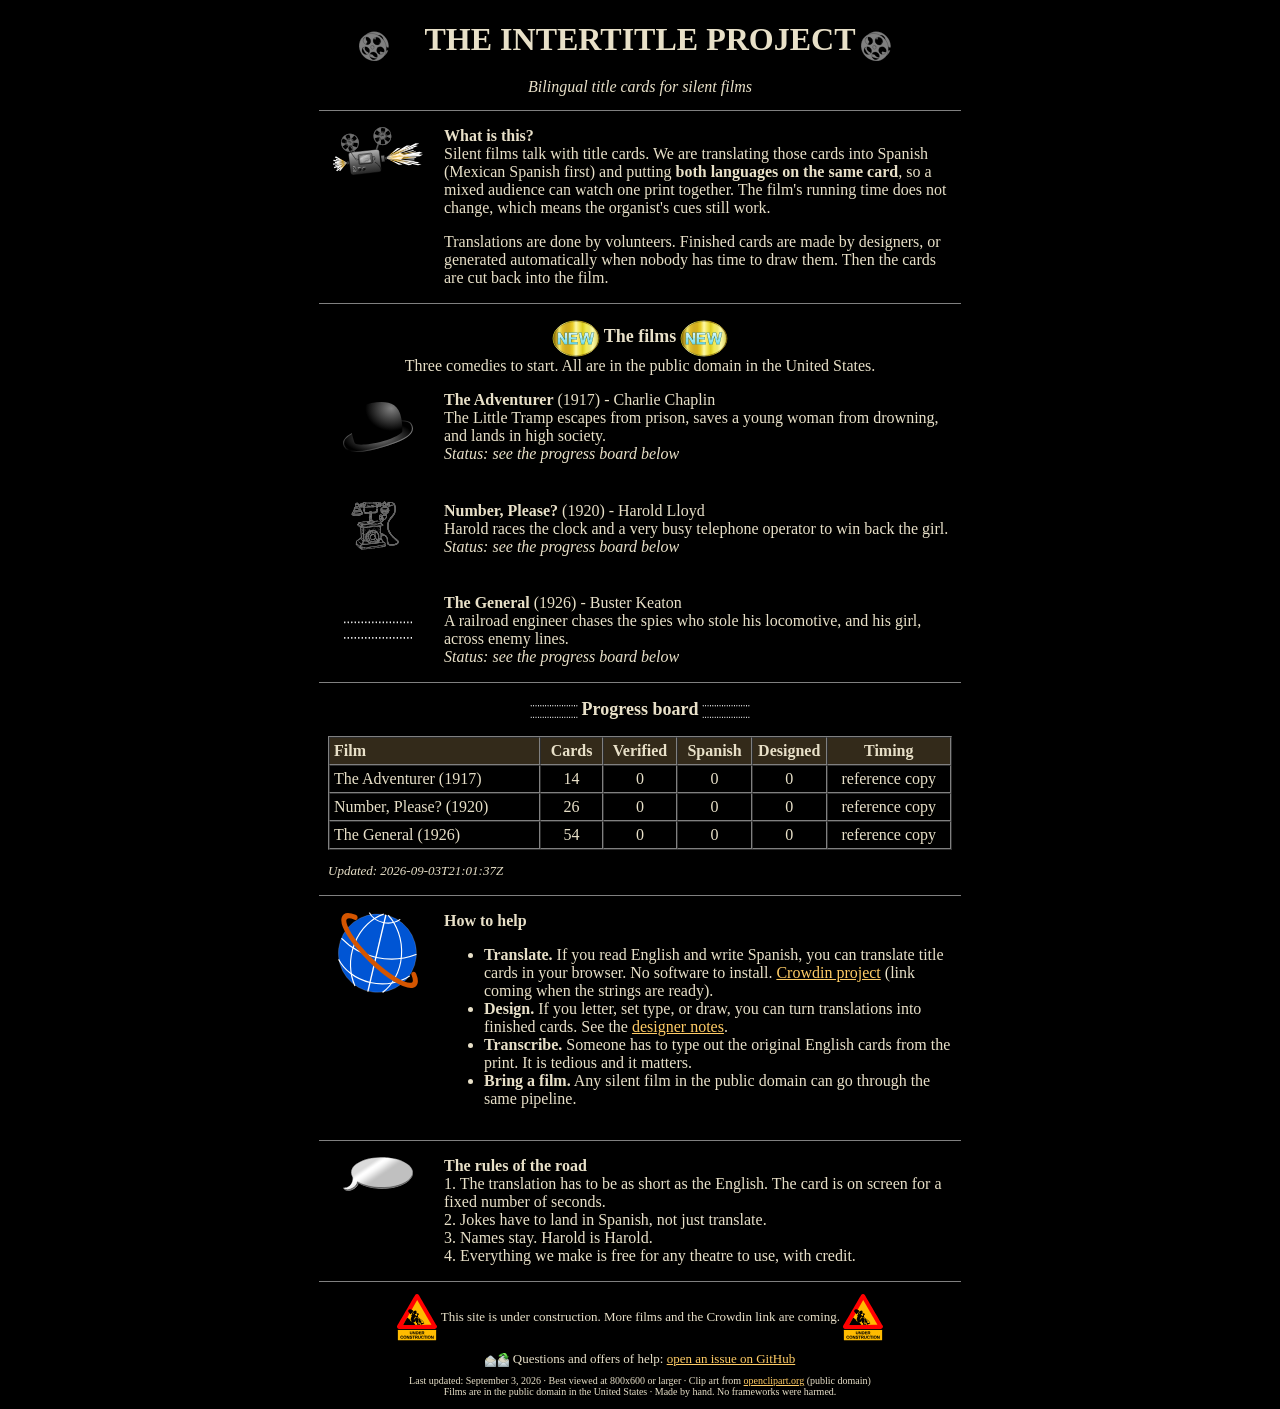
==== commit ddef0ba2: "Site: usable on phones (one style block, viewport meta); list cut to The General and the two shorts " ====
--- a/site/index.html
+++ b/site/index.html
@@ -2,8 +2,42 @@
 <head>
 <title>The Intertitle Project - Bilingual Title Cards for Silent Films</title>
 <meta http-equiv="Content-Type" content="text/html; charset=utf-8">
+<meta name="viewport" content="width=device-width, initial-scale=1">
 <meta name="description" content="Volunteer project translating the title cards of public domain silent films into Spanish and other languages.">
 <link rel="canonical" href="https://intertitles.org/">
+<style>
+/* Phone rescue only. The desktop page is the 640-pixel table layout below;
+   these rules let it shrink, and nothing here fires above 700 pixels. */
+table[width="640"] { width: 100%; max-width: 640px; }
+hr[width="640"] { width: 100%; max-width: 640px; }
+img { max-width: 100%; }
+.board { overflow-x: auto; }
+
+@media (max-width: 700px) {
+  td { overflow-wrap: break-word; word-wrap: break-word; }
+  font[size="6"] { font-size: 20px; }
+  font[size="5"] { font-size: 19px; }
+  font[size="4"] { font-size: 17px; }
+  font[size="3"] { font-size: 16px; }
+  font[size="2"] { font-size: 13px; }
+  font[size="1"] { font-size: 13px; }
+  img[alt="film reel"] { width: 30px; height: 30px; }
+  img[alt="film reel"] + font[size="6"] { letter-spacing: -0.2px; }
+  td[width="100"] { width: 54px; padding-left: 2px; padding-right: 4px; }
+  td[width="100"] img { width: 50px; }
+  td[colspan="2"] { padding-left: 3px; padding-right: 3px; }
+  td[nowrap] { white-space: normal; }
+  .board table { font-size: 12px; }
+  .board td { padding: 1px 2px; }
+  ul { padding-left: 22px; margin-left: 0; }
+  li { line-height: 1.45; }
+}
+
+@media (max-width: 389px) {
+  font[size="6"] { font-size: 18px; }
+  img[alt="film reel"] { width: 26px; height: 26px; }
+}
+</style>
 <meta name="keywords" content="silent film, intertitles, title cards, translation, Spanish, Buster Keaton, Harold Lloyd, Charlie Chaplin, public domain">
 <script type="application/ld+json">
 {
@@ -28,28 +62,7 @@
      "@id": "https://intertitles.org/#number-please-1920"
     },
     {
-     "@id": "https://intertitles.org/#sherlock-jr-1924"
-    },
-    {
      "@id": "https://intertitles.org/#the-general-1926"
-    },
-    {
-     "@id": "https://intertitles.org/#don-juan-1926"
-    },
-    {
-     "@id": "https://intertitles.org/#faust-1926"
-    },
-    {
-     "@id": "https://intertitles.org/#the-kid-brother-1927"
-    },
-    {
-     "@id": "https://intertitles.org/#it-1927"
-    },
-    {
-     "@id": "https://intertitles.org/#seventh-heaven-1927"
-    },
-    {
-     "@id": "https://intertitles.org/#metropolis-1927"
     }
    ]
   },
@@ -126,29 +139,6 @@
   },
   {
    "@type": "Movie",
-   "@id": "https://intertitles.org/#sherlock-jr-1924",
-   "name": "Sherlock, Jr.",
-   "datePublished": "1924",
-   "director": {
-    "@type": "Person",
-    "name": "Buster Keaton"
-   },
-   "description": "A projectionist dreams himself into the picture he is showing and becomes the world's greatest detective.",
-   "inLanguage": "en",
-   "countryOfOrigin": {
-    "@type": "Country",
-    "name": "United States"
-   },
-   "isAccessibleForFree": true,
-   "license": "https://creativecommons.org/publicdomain/mark/1.0/",
-   "sameAs": "https://en.wikipedia.org/wiki/Sherlock_Jr.",
-   "actor": {
-    "@type": "Person",
-    "name": "Buster Keaton"
-   }
-  },
-  {
-   "@type": "Movie",
    "@id": "https://intertitles.org/#the-general-1926",
    "name": "The General",
    "datePublished": "1926",
@@ -175,150 +165,6 @@
    "isAccessibleForFree": true,
    "license": "https://creativecommons.org/publicdomain/mark/1.0/",
    "sameAs": "https://en.wikipedia.org/wiki/The_General_(1926_film)"
-  },
-  {
-   "@type": "Movie",
-   "@id": "https://intertitles.org/#don-juan-1926",
-   "name": "Don Juan",
-   "datePublished": "1926",
-   "director": {
-    "@type": "Person",
-    "name": "Alan Crosland"
-   },
-   "actor": {
-    "@type": "Person",
-    "name": "John Barrymore"
-   },
-   "description": "The great lover of Renaissance Rome duels, schemes, and finally falls for the one woman who refuses him, while the Borgias plot around them.",
-   "inLanguage": "en",
-   "countryOfOrigin": {
-    "@type": "Country",
-    "name": "United States"
-   },
-   "isAccessibleForFree": true,
-   "license": "https://creativecommons.org/publicdomain/mark/1.0/",
-   "sameAs": "https://en.wikipedia.org/wiki/Don_Juan_(1926_film)"
-  },
-  {
-   "@type": "Movie",
-   "@id": "https://intertitles.org/#faust-1926",
-   "name": "Faust",
-   "datePublished": "1926",
-   "director": {
-    "@type": "Person",
-    "name": "F. W. Murnau"
-   },
-   "actor": {
-    "@type": "Person",
-    "name": "Emil Jannings"
-   },
-   "description": "Mephisto wagers with an archangel for the soul of the aged alchemist Faust, who trades his soul for youth and brings ruin on the girl he loves.",
-   "inLanguage": "de",
-   "countryOfOrigin": {
-    "@type": "Country",
-    "name": "Germany"
-   },
-   "isAccessibleForFree": true,
-   "license": "https://creativecommons.org/publicdomain/mark/1.0/",
-   "sameAs": "https://en.wikipedia.org/wiki/Faust_(1926_film)"
-  },
-  {
-   "@type": "Movie",
-   "@id": "https://intertitles.org/#the-kid-brother-1927",
-   "name": "The Kid Brother",
-   "datePublished": "1927",
-   "director": {
-    "@type": "Person",
-    "name": "Ted Wilde"
-   },
-   "actor": {
-    "@type": "Person",
-    "name": "Harold Lloyd"
-   },
-   "description": "The timid youngest son of a sheriff's family has to prove himself when a medicine show comes to town and its crooks make off with the county's money.",
-   "inLanguage": "en",
-   "countryOfOrigin": {
-    "@type": "Country",
-    "name": "United States"
-   },
-   "isAccessibleForFree": true,
-   "license": "https://creativecommons.org/publicdomain/mark/1.0/",
-   "sameAs": "https://en.wikipedia.org/wiki/The_Kid_Brother"
-  },
-  {
-   "@type": "Movie",
-   "@id": "https://intertitles.org/#it-1927",
-   "name": "It",
-   "datePublished": "1927",
-   "director": {
-    "@type": "Person",
-    "name": "Clarence G. Badger"
-   },
-   "actor": {
-    "@type": "Person",
-    "name": "Clara Bow"
-   },
-   "description": "A department-store shopgirl with that certain quality sets out to win the store's owner, and does, once a mix-up over a friend's baby is untangled.",
-   "inLanguage": "en",
-   "countryOfOrigin": {
-    "@type": "Country",
-    "name": "United States"
-   },
-   "isAccessibleForFree": true,
-   "license": "https://creativecommons.org/publicdomain/mark/1.0/",
-   "sameAs": "https://en.wikipedia.org/wiki/It_(1927_film)"
-  },
-  {
-   "@type": "Movie",
-   "@id": "https://intertitles.org/#seventh-heaven-1927",
-   "name": "7th Heaven",
-   "datePublished": "1927",
-   "director": {
-    "@type": "Person",
-    "name": "Frank Borzage"
-   },
-   "actor": [
-    {
-     "@type": "Person",
-     "name": "Janet Gaynor"
-    },
-    {
-     "@type": "Person",
-     "name": "Charles Farrell"
-    }
-   ],
-   "description": "A Paris sewer worker takes in a street girl to save her from the police; they fall in love in his garret, and the war takes him to the front.",
-   "inLanguage": "en",
-   "countryOfOrigin": {
-    "@type": "Country",
-    "name": "United States"
-   },
-   "isAccessibleForFree": true,
-   "license": "https://creativecommons.org/publicdomain/mark/1.0/",
-   "sameAs": "https://en.wikipedia.org/wiki/7th_Heaven_(1927_film)"
-  },
-  {
-   "@type": "Movie",
-   "@id": "https://intertitles.org/#metropolis-1927",
-   "name": "Metropolis",
-   "datePublished": "1927",
-   "director": {
-    "@type": "Person",
-    "name": "Fritz Lang"
-   },
-   "actor": {
-    "@type": "Person",
-    "name": "Brigitte Helm"
-   },
-   "description": "In a city split between the masters above and the workers below, the master's son follows a preacher of peace underground while his father builds a false copy of her to break the workers.",
-   "inLanguage": "de",
-   "countryOfOrigin": {
-    "@type": "Country",
-    "name": "Germany"
-   },
-   "isAccessibleForFree": true,
-   "license": "https://creativecommons.org/publicdomain/mark/1.0/",
-   "sameAs": "https://en.wikipedia.org/wiki/Metropolis_(1927_film)"
   },
   {
    "@type": "SoftwareSourceCode",
@@ -397,7 +243,7 @@
 <font face="Times New Roman, Times, serif" size="4"><b>The films</b></font>
 <img src="img/new.svg" align="absmiddle" width="48" alt="new">
 <br>
-<font face="Times New Roman, Times, serif" size="3">Three comedies first, then seven more. All are in the public domain in the United States.</font>
+<font face="Times New Roman, Times, serif" size="3">Three comedies to start. All are in the public domain in the United States.</font>
 </td>
 </tr>
 <tr>
@@ -413,53 +259,11 @@
 <i>Status: see the progress board below</i></font></td>
 </tr>
 <tr>
-<td width="100" align="center"><img src="img/magnifier.svg" width="70" alt="magnifying glass"></td>
-<td><font face="Times New Roman, Times, serif" size="3"><b>Sherlock, Jr.</b> (1924) - Buster Keaton<br>
-A projectionist dreams himself into the picture he is showing and becomes the world's greatest detective.<br>
-<i>Status: see the progress board below</i></font></td>
-</tr>
-<tr>
 <td width="100" align="center"><img src="img/filmstrip.svg" width="70" alt=""></td>
 <td><font face="Times New Roman, Times, serif" size="3"><b>The General</b> (1926) - Buster Keaton<br>
 A railroad engineer chases the spies who stole his locomotive, and his girl, across enemy lines.<br>
 <i>Status: see the progress board below</i></font></td>
 </tr>
-<tr>
-<td width="100" align="center"><img src="img/curtain.svg" width="70" alt=""></td>
-<td><font face="Times New Roman, Times, serif" size="3"><b>Don Juan</b> (1926) - John Barrymore<br>
-The great lover of Rome meets the Borgias, a hundred duels, and the one woman who says no.<br>
-<i>Status: see the progress board below</i></font></td>
-</tr>
-<tr>
-<td width="100" align="center"><img src="img/camera.svg" width="70" alt=""></td>
-<td><font face="Times New Roman, Times, serif" size="3"><b>Faust</b> (1926) - F. W. Murnau<br>
-Mephisto wagers for the soul of an old alchemist, who trades it for youth.<br>
-<i>Status: see the progress board below</i></font></td>
-</tr>
-<tr>
-<td width="100" align="center"><img src="img/bowler.svg" width="70" alt=""></td>
-<td><font face="Times New Roman, Times, serif" size="3"><b>The Kid Brother</b> (1927) - Harold Lloyd<br>
-The timid youngest son of the sheriff has to catch the medicine-show crooks who took the county's money.<br>
-<i>Status: see the progress board below</i></font></td>
-</tr>
-<tr>
-<td width="100" align="center"><img src="img/speech.svg" width="70" alt=""></td>
-<td><font face="Times New Roman, Times, serif" size="3"><b>It</b> (1927) - Clara Bow<br>
-A shopgirl with that certain quality sets out to win the man who owns the store.<br>
-<i>Status: see the progress board below</i></font></td>
-</tr>
-<tr>
-<td width="100" align="center"><img src="img/envelope.svg" width="70" alt=""></td>
-<td><font face="Times New Roman, Times, serif" size="3"><b>7th Heaven</b> (1927) - Janet Gaynor and Charles Farrell<br>
-A Paris sewer worker takes in a street girl, and the war takes him away from her.<br>
-<i>Status: see the progress board below</i></font></td>
-</tr>
-<tr>
-<td width="100" align="center"><img src="img/globe.svg" width="70" alt=""></td>
-<td><font face="Times New Roman, Times, serif" size="3"><b>Metropolis</b> (1927) - Fritz Lang<br>
-A city of masters above and workers below, and the machine-woman built to break them.<br>
-<i>Status: see the progress board below</i></font></td>
-</tr>
 </table>
 
 <hr width="640" size="1" noshade>
@@ -475,6 +279,7 @@
 <tr>
 <td colspan="2">
 <font face="Times New Roman, Times, serif" size="2">
+<div class="board">
 <table width="100%" border="1" cellpadding="4" cellspacing="0">
 <tr bgcolor="#332a1a">
 <td align="left" width="34%" nowrap><b>Film</b></td><td align="center" width="10%" nowrap><b>Cards</b></td><td align="center" width="12%" nowrap><b>Verified</b></td><td align="center" width="12%" nowrap><b>Spanish</b></td><td align="center" width="12%" nowrap><b>Designed</b></td><td align="center" width="20%" nowrap><b>Timing</b></td>
@@ -496,14 +301,6 @@
 <td align="center" data-film="number-please-1920" data-field="timing">not timed</td>
 </tr>
 <tr>
-<td data-film="sherlock-jr-1924" data-field="title" nowrap>Sherlock, Jr. (1924)</td>
-<td align="center" data-film="sherlock-jr-1924" data-field="cards">&mdash;</td>
-<td align="center" data-film="sherlock-jr-1924" data-field="verified">&mdash;</td>
-<td align="center" data-film="sherlock-jr-1924" data-field="translated">&mdash;</td>
-<td align="center" data-film="sherlock-jr-1924" data-field="designed">&mdash;</td>
-<td align="center" data-film="sherlock-jr-1924" data-field="timing">not timed</td>
-</tr>
-<tr>
 <td data-film="the-general-1926" data-field="title" nowrap>The General (1926)</td>
 <td align="center" data-film="the-general-1926" data-field="cards">&mdash;</td>
 <td align="center" data-film="the-general-1926" data-field="verified">&mdash;</td>
@@ -511,55 +308,8 @@
 <td align="center" data-film="the-general-1926" data-field="designed">&mdash;</td>
 <td align="center" data-film="the-general-1926" data-field="timing">not timed</td>
 </tr>
-<tr>
-<td data-film="don-juan-1926" data-field="title" nowrap>Don Juan (1926)</td>
-<td align="center" data-film="don-juan-1926" data-field="cards">&mdash;</td>
-<td align="center" data-film="don-juan-1926" data-field="verified">&mdash;</td>
-<td align="center" data-film="don-juan-1926" data-field="translated">&mdash;</td>
-<td align="center" data-film="don-juan-1926" data-field="designed">&mdash;</td>
-<td align="center" data-film="don-juan-1926" data-field="timing">not timed</td>
-</tr>
-<tr>
-<td data-film="faust-1926" data-field="title" nowrap>Faust (1926)</td>
-<td align="center" data-film="faust-1926" data-field="cards">&mdash;</td>
-<td align="center" data-film="faust-1926" data-field="verified">&mdash;</td>
-<td align="center" data-film="faust-1926" data-field="translated">&mdash;</td>
-<td align="center" data-film="faust-1926" data-field="designed">&mdash;</td>
-<td align="center" data-film="faust-1926" data-field="timing">not timed</td>
-</tr>
-<tr>
-<td data-film="the-kid-brother-1927" data-field="title" nowrap>The Kid Brother (1927)</td>
-<td align="center" data-film="the-kid-brother-1927" data-field="cards">&mdash;</td>
-<td align="center" data-film="the-kid-brother-1927" data-field="verified">&mdash;</td>
-<td align="center" data-film="the-kid-brother-1927" data-field="translated">&mdash;</td>
-<td align="center" data-film="the-kid-brother-1927" data-field="designed">&mdash;</td>
-<td align="center" data-film="the-kid-brother-1927" data-field="timing">not timed</td>
-</tr>
-<tr>
-<td data-film="it-1927" data-field="title" nowrap>It (1927)</td>
-<td align="center" data-film="it-1927" data-field="cards">&mdash;</td>
-<td align="center" data-film="it-1927" data-field="verified">&mdash;</td>
-<td align="center" data-film="it-1927" data-field="translated">&mdash;</td>
-<td align="center" data-film="it-1927" data-field="designed">&mdash;</td>
-<td align="center" data-film="it-1927" data-field="timing">not timed</td>
-</tr>
-<tr>
-<td data-film="seventh-heaven-1927" data-field="title" nowrap>7th Heaven (1927)</td>
-<td align="center" data-film="seventh-heaven-1927" data-field="cards">&mdash;</td>
-<td align="center" data-film="seventh-heaven-1927" data-field="verified">&mdash;</td>
-<td align="center" data-film="seventh-heaven-1927" data-field="translated">&mdash;</td>
-<td align="center" data-film="seventh-heaven-1927" data-field="designed">&mdash;</td>
-<td align="center" data-film="seventh-heaven-1927" data-field="timing">not timed</td>
-</tr>
-<tr>
-<td data-film="metropolis-1927" data-field="title" nowrap>Metropolis (1927)</td>
-<td align="center" data-film="metropolis-1927" data-field="cards">&mdash;</td>
-<td align="center" data-film="metropolis-1927" data-field="verified">&mdash;</td>
-<td align="center" data-film="metropolis-1927" data-field="translated">&mdash;</td>
-<td align="center" data-film="metropolis-1927" data-field="designed">&mdash;</td>
-<td align="center" data-film="metropolis-1927" data-field="timing">not timed</td>
-</tr>
-</table>
+</table>
+</div>
 <p><i>Updated: <span id="status-updated">&mdash;</span></i></p>
 </font>
 </td>
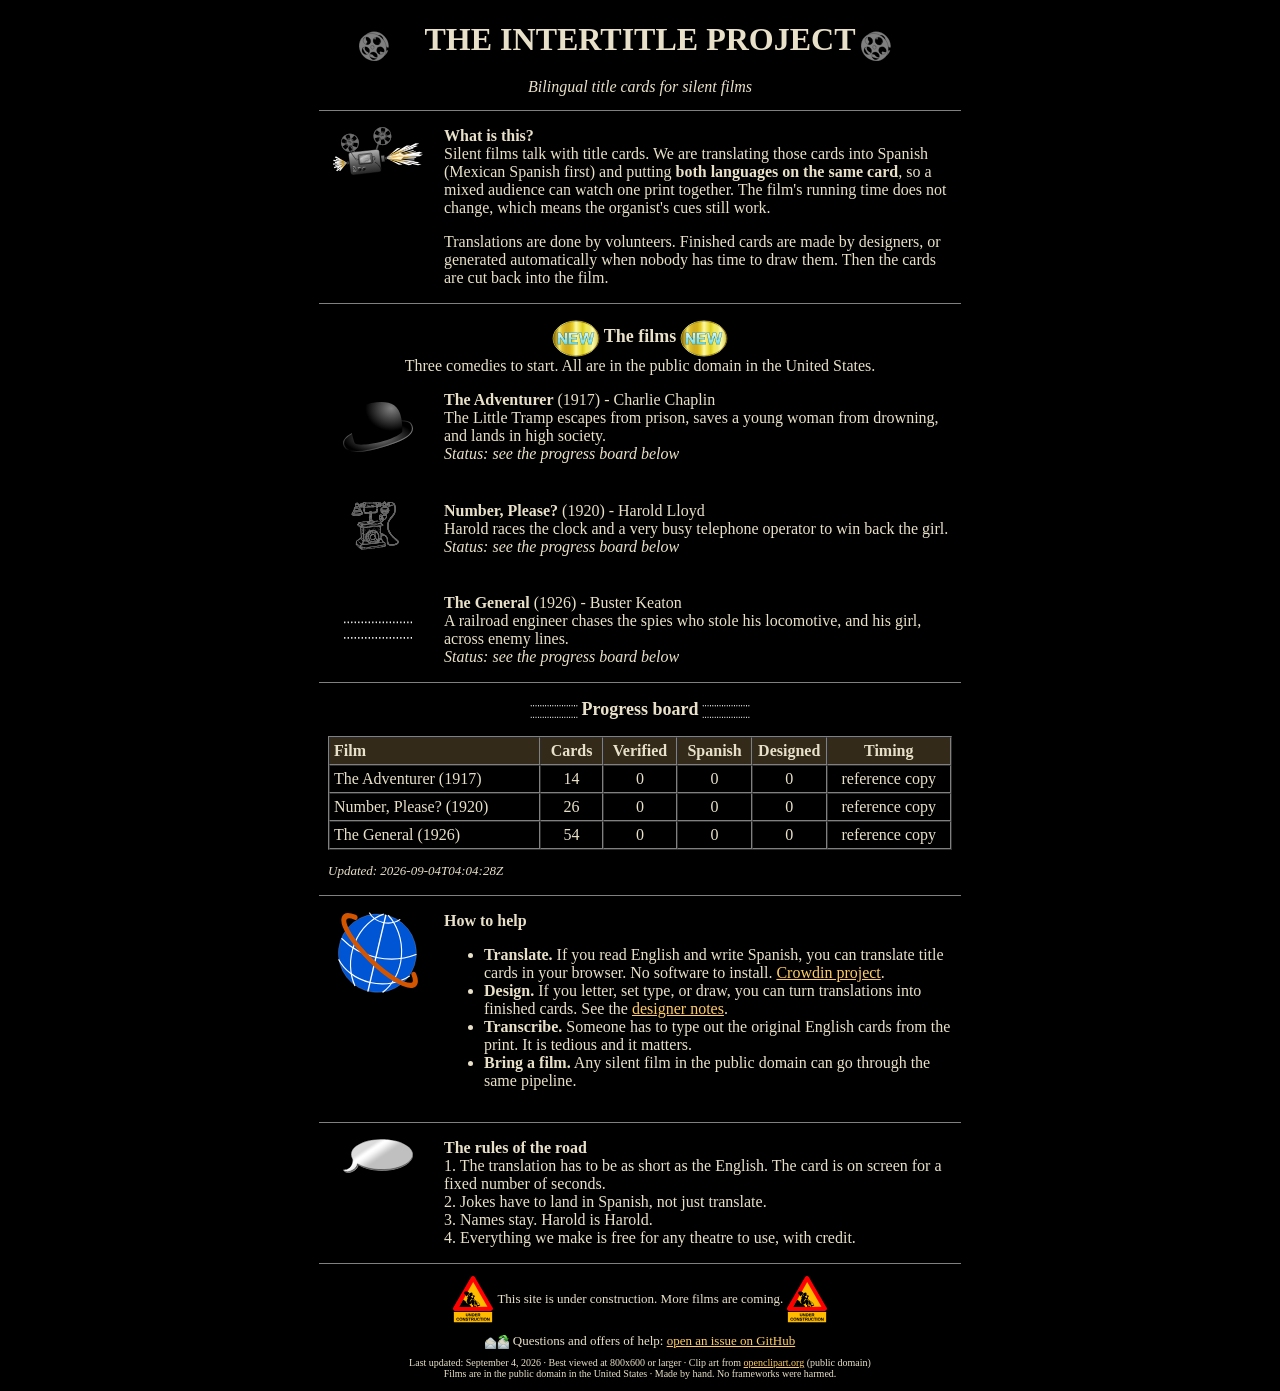
==== commit 960e039d: "Crowdin project link on the site and in the README Co-Authored-By: Claude Fable 5.1 <noreply@anthrop" ====
--- a/site/index.html
+++ b/site/index.html
@@ -342,7 +342,7 @@
 <font face="Times New Roman, Times, serif" size="3">
 <b>How to help</b><br>
 <ul>
-<li><b>Translate.</b> If you read English and write Spanish, you can translate title cards in your browser. No software to install. <a href="#">Crowdin project</a> (link coming when the strings are ready).</li>
+<li><b>Translate.</b> If you read English and write Spanish, you can translate title cards in your browser. No software to install. <a href="https://crowdin.com/project/intertitles">Crowdin project</a>.</li>
 <li><b>Design.</b> If you letter, set type, or draw, you can turn translations into finished cards. See the <a href="https://github.com/MildKid/intertitles/blob/main/docs/designing.md">designer notes</a>.</li>
 <li><b>Transcribe.</b> Someone has to type out the original English cards from the print. It is tedious and it matters.</li>
 <li><b>Bring a film.</b> Any silent film in the public domain can go through the same pipeline.</li>
@@ -376,7 +376,7 @@
 <td align="center">
 <img src="img/construction.svg" align="absmiddle" width="40" alt="under construction">
 <font face="Times New Roman, Times, serif" size="2">
-This site is under construction. More films and the Crowdin link are coming.
+This site is under construction. More films are coming.
 </font>
 <img src="img/construction.svg" align="absmiddle" width="40" alt="under construction">
 </td>
@@ -392,7 +392,7 @@
 <tr>
 <td align="center">
 <font face="Times New Roman, Times, serif" size="1">
-Last updated: September 3, 2026 &middot; Best viewed at 800x600 or larger &middot; Clip art from <a href="https://openclipart.org/">openclipart.org</a> (public domain)<br>
+Last updated: September 4, 2026 &middot; Best viewed at 800x600 or larger &middot; Clip art from <a href="https://openclipart.org/">openclipart.org</a> (public domain)<br>
 Films are in the public domain in the United States &middot; 
 Made by hand. No frameworks were harmed.
 </font>
